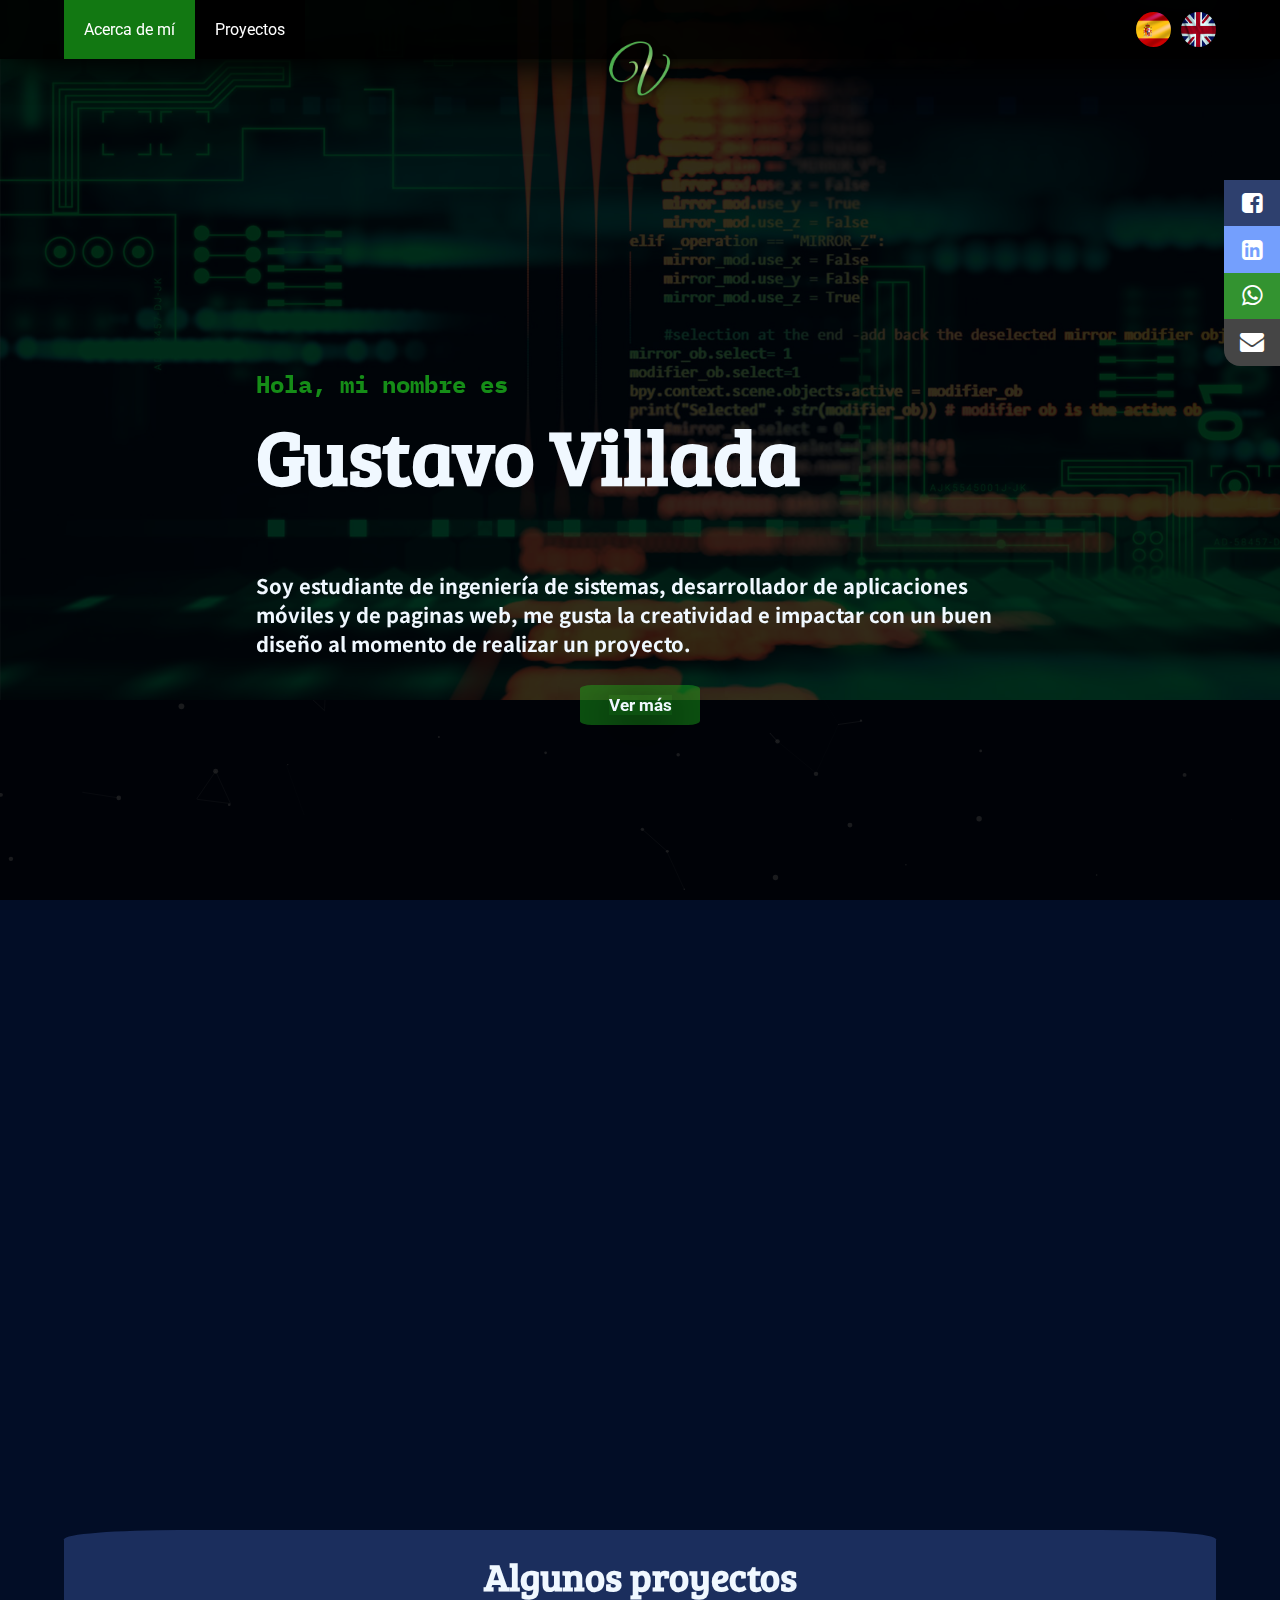
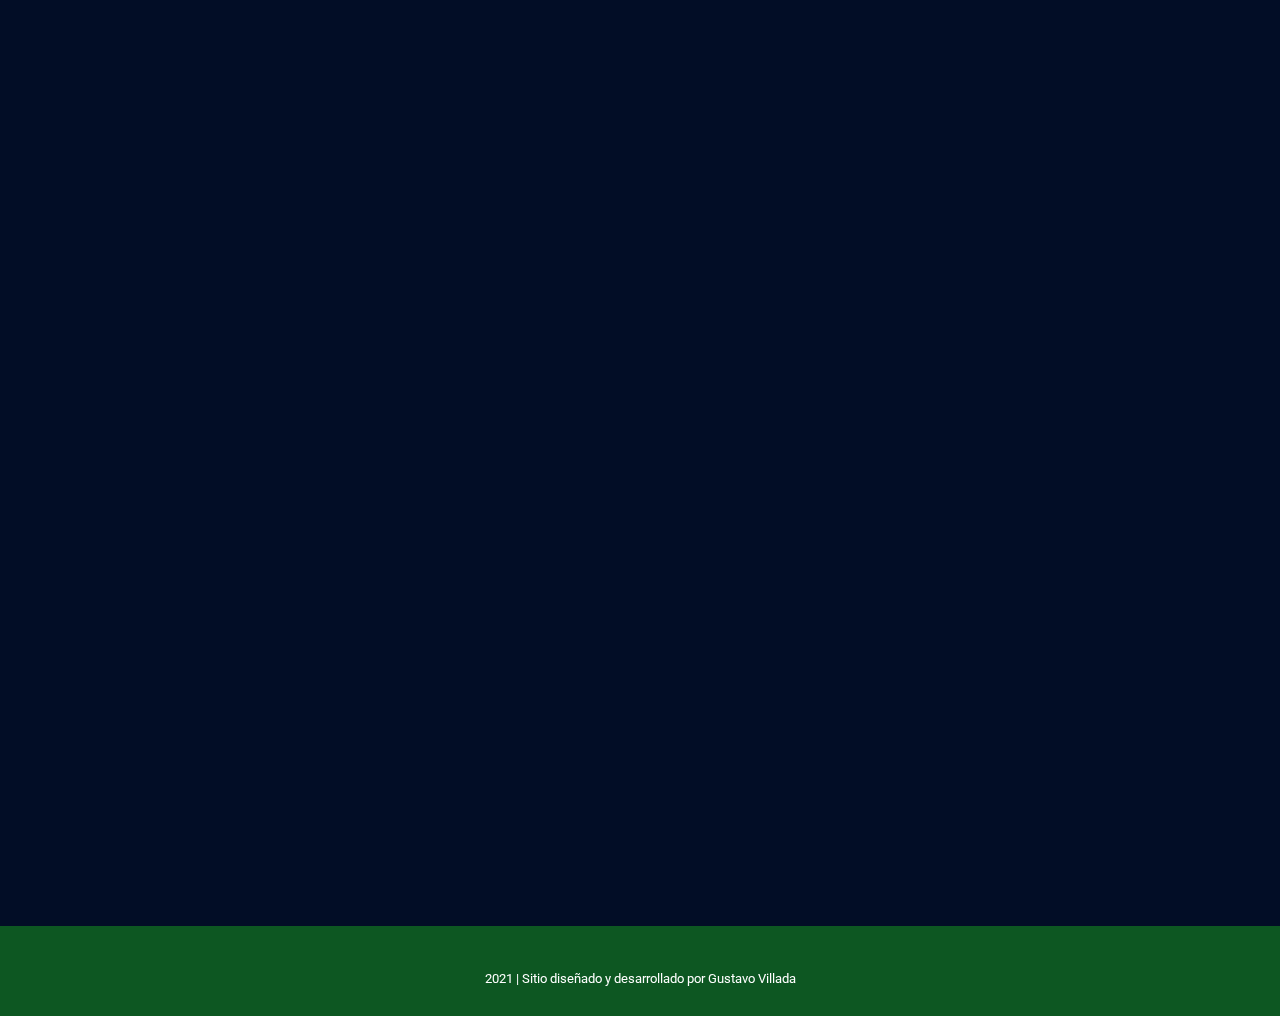
==== index.html @ 75f9b3d0 "Update index.html" ====
<html>

	<head>
		<title>Gustavo Villada</title>

        <meta charset="UTF-8">
        <meta name="viewport" content="width=device-width, user-scalable=no, initial-scale=1, maximum-scale=1, minimum-scale=1">
        
        <link rel="stylesheet" href="css/fontello.css">
        <link rel="stylesheet" href="css/styles.css">
        <link rel="icon" type="image/jpg" href="images/mi-logo.png">
        
	</head>

    
	<body>
   
   
   
   
           <!-- Load Facebook SDK for JavaScript -->
              <div id="fb-root"></div>
              <script>
                window.fbAsyncInit = function() {
                  FB.init({
                    xfbml            : true,
                    version          : 'v9.0'
                  });
                };

                (function(d, s, id) {
                var js, fjs = d.getElementsByTagName(s)[0];
                if (d.getElementById(id)) return;
                js = d.createElement(s); js.id = id;
                js.src = 'https://connect.facebook.net/es_LA/sdk/xfbml.customerchat.js';
                fjs.parentNode.insertBefore(js, fjs);
              }(document, 'script', 'facebook-jssdk'));</script>

              <!-- Your Chat Plugin code -->
              <div class="fb-customerchat"
                attribution=setup_tool
                page_id="104211264972635"
          theme_color="#1E3264"
          logged_in_greeting="Hola, ¿En qué te puedo ayudar?"
          logged_out_greeting="Hola, ¿En qué te puedo ayudar?">
              </div>
              
    
        <div id="particles-js"></div>
        
        
        <div class="logo__nav logo__nav__hover" >                 
        <a href="https://gustavovillada2.github.io/pagin/"><img id="logito" src="images/mi-logo.png" alt="" class="logo__nav" ></a>
        </div>
        
        <nav class="main-nav" id="navbar">
            <div class="container--flex container--menu">
               
                              
               
                <span class="icon-menu" id="btnmenu"></span>
                <ul class="menu" id="menu">
                    <li class="menu__item"><a href="https://gustavovillada2.github.io/pagin/#sec1" class="menu__link menu__link--select">Acerca de mí</a></li>
                    <li class="menu__item"><a href="https://gustavovillada2.github.io/pagin/#sec1" class="menu__link">Proyectos</a></li>
                </ul>
                

                <div class="social-icon">
                   
                    <a href="https://gustavovillada2.github.io/pagin/" class="social-icon__link"><img src="images/image-spain.jpg" alt="" class="icon-spain"></a>
                    <a href="https://gustavovillada2.github.io/pagin/en.html" class="social-icon__link"><img src="images/image-United_Kingdom.jpg" alt="" class="icon-english"></a>
                </div>    
            </div>
        </nav>   
       
        <div class="main-header container" align="center">

                            
        </div>     
        
        <div class="social--networks">
            
                <a href="https://www.facebook.com/gustavoadolfo.villadamolina" class="icon icon-facebook" target="_blank"></a>
                <a href="https://www.linkedin.com/in/gustavo-adolfo-villada-molina-86a4141a1/" class="icon icon-linkedin" target="_blank"></a>
            
                <a href="https://api.whatsapp.com/send?phone=573108724713&text=Hola%20Gustavo,%20te%20contact%C3%A9%20mediante%20tu%20p%C3%A1gina." class="icon icon-whatsapp" target="_blank"></a>
                <a href="" class="icon icon-mail" target="_blank"></a>
        </div>
        
        


        
        <section class="banner">
       


            <img src="images/banner-image.jpg" alt="" class="banner__img"> 


                        
            <div class="banner__content">
                <h3>Hola, mi nombre es</h3>
                <h2><strong>Gustavo Villada</strong></h2>
                <h4>Soy estudiante de ingeniería de sistemas, desarrollador de aplicaciones móviles y de paginas web, me gusta la creatividad e impactar con un buen diseño al momento de realizar un proyecto.</h4>
                
                
                <div class="boton"> <a href="#sec1">Ver más</a></div>

                </div>
                
            
        </section>
        
           
        <main class="main">
        
         

           <section class="sobre__mi" id="sec1">
                <div class="container container--flex transformar fade_up">
                    <div class="column--40 container__mi-foto">
                       <img src="images/foto-perfil.jpeg" alt="">
                    </div>
                    <div class="column--60">
                       <p>¡Hola a todos! Soy Gustavo, tengo 20 años y actualmente estoy en séptimo semestre de ingeniería de sistemas en la Universidad <a href="https://www.icesi.edu.co/">ICESI</a> en la ciudad de Cali, Colombia. <br><br>Disfruto hacer cosas que sorprendan a las demás personas, me gusta demostrar toda mi creatividad y cada día estoy esforzándome para ser mejor en lo que hago, desde aplicaciones móviles hasta una linda página web para todo aquel que lo necesite. <br><br>Actualmente he trabajado con diferentes lenguajes y tecnologias, entre las cuales se encuentran:</p>
                       
                       <ul>
                           <li>Java</li>
                           <li>JavaScript</li>
                           <li>HTML5 y CSS</li>
                           <li>Android Studio</li>
                           <li>Firebase</li>
                       </ul>
                    </div>                    
                    
                </div>

               
           </section>
               
         
           <section class="proyectos " id="proyectos">
              <h1 class="">Algunos proyectos</h1>
               
                  
                   <div class=" container--flex villaapp">
                       <div class="imagen__proyecto column--75 transformar fade_up">
                           <a href=""><img src="images/proyectos/villaapp.png" alt=""></a>
                       </div>
                       
                       <div class="column--25 seccion--informacion transformar fade_up">
                            <h4>Aplicación Móvil</h4>
                            <a href="https://play.google.com/store/apps/details?id=com.aplication.villaapp&hl=es_419&gl=US" target="_blank"><h2>VillaApp</h2></a>
                            <h3 class="shadow">Una aplicación móvil para la Unión, Valle del Cauca. Está dirigida para los clientes de los negocios registrados, la cual hace parte del proyecto VillaApp, también se le ha incorporado un chat entre el cliente y el vendedor.  </h3>
                            <h4>| Java | Android Studio | Firebase | Adobe XD |</h4>
                       
                       </div>
                       
                       

                   </div>
                   
                   
                                     
                   <div class=" container--flex villaapp ">
                       <div class="imagen__proyecto column--75 transformar fade_up">
                           <img src="images/proyectos/villaappvendedor.png" alt="">
                       </div>
                       
                       <div class="column--25 seccion--informacion transformar fade_up">
                            <h4>Aplicación Móvil</h4>
                            <a href="https://play.google.com/store/apps/details?id=com.aplication.villaappvendedor&hl=es_419&gl=US" target="_blank"><h2>VillaApp Vendedor</h2></a>
                            <h3 class="shadow">Una aplicación móvil usada por los negocios de La Unión, Valle del Cauca. Es la encargada de que los negocios suban su información comercial, sus productos con las respectivas fotografías, precios y descripciones.</h3>
                            <h4>| Java | Android Studio | Firebase | Adobe XD |</h4>
                            
                       </div>

                   </div>
                   
                   
                   
                    <div class=" container--flex villaapp">
                       <div class="imagen__proyecto column--75  transformar fade_up">
                           <img src="images/proyectos/transandina.png" alt="">
                       </div>
                       
                       <div class="column--25 seccion--informacion  transformar fade_up">
                            <h4>Página Web</h4>
                            <a href="https://gustavovillada1.github.io/transandina/" target="_blank"><h2>Coop. TransAndina</h2></a>
                            <h3 class="shadow">Prototipo de página web con intención de destinatariro la Cooperativa de Transportadores la Andina la cual tiene sede en La Unión Valle.. </h3>
                            <h4>| HTML5 | CSS | JavaScript |</h4>
                            
                       </div>

                   </div>

                   
                    <div class=" container--flex villaapp">
                       <div class="imagen__proyecto column--75  transformar fade_up">
                           <img src="images/proyectos/barbillaroja.png" alt="">
                       </div>
                       
                       <div class="column--25 seccion--informacion  transformar fade_up">
                            <h4>Página Web</h4>
                            <a href="https://gustavovillada1.github.io/transandina/" target="_blank"><h2>Barbilla Roja</h2></a>
                            <h3 class="shadow">Página web para la venta de productos para el cuidado de la barba. Barbillaroja tiene sede en Cartago, Valle del Cauca y hace envíos a todo Colombia. </h3>
                            <h4>| HTML5 | CSS | JavaScript |</h4>
                            
                       </div>

                   </div>                                                         
                   

           </section>
            
    
           
        </main>
           
           
            <footer class="main-footer">
                <div class="container container--flex">
      
                    <p class="copy">2021 | Sitio diseñado y desarrollado por Gustavo Villada</p>
                    
                    
                </div>
            </footer>
        
            <script src="js/menu.js"></script>
            <script src="js/animar.js"></script>

            <!-- JS particles-->
            <script src="js/particles.min.js"></script>
            
            <script src="js/particlesApp.js"></script>
             

            <!-- JS menu desaparecer-->
            <script src="js/menudesaparecer.js"></script>
	</body>

</html>
---- css/fontello.css ----
@font-face {
  font-family: 'fontello';
  src: url('../font/fontello.eot?62496860');
  src: url('../font/fontello.eot?62496860#iefix') format('embedded-opentype'),
       url('../font/fontello.woff2?62496860') format('woff2'),
       url('../font/fontello.woff?62496860') format('woff'),
       url('../font/fontello.ttf?62496860') format('truetype'),
       url('../font/fontello.svg?62496860#fontello') format('svg');
  font-weight: normal;
  font-style: normal;
}
/* Chrome hack: SVG is rendered more smooth in Windozze. 100% magic, uncomment if you need it. */
/* Note, that will break hinting! In other OS-es font will be not as sharp as it could be */
/*
@media screen and (-webkit-min-device-pixel-ratio:0) {
  @font-face {
    font-family: 'fontello';
    src: url('../font/fontello.svg?62496860#fontello') format('svg');
  }
}
*/
 
 [class^="icon-"]:before, [class*=" icon-"]:before {
  font-family: "fontello";
  font-style: normal;
  font-weight: normal;
  speak: never;
 
  display: inline-block;
  text-decoration: inherit;
  width: 1em;
  margin-right: .2em;
  text-align: center;
  /* opacity: .8; */
 
  /* For safety - reset parent styles, that can break glyph codes*/
  font-variant: normal;
  text-transform: none;
 
  /* fix buttons height, for twitter bootstrap */
  line-height: 1em;
 
  /* Animation center compensation - margins should be symmetric */
  /* remove if not needed */
  margin-left: .2em;
 
  /* you can be more comfortable with increased icons size */
  /* font-size: 120%; */
 
  /* Font smoothing. That was taken from TWBS */
  -webkit-font-smoothing: antialiased;
  -moz-osx-font-smoothing: grayscale;
 
  /* Uncomment for 3D effect */
  /* text-shadow: 1px 1px 1px rgba(127, 127, 127, 0.3); */
}
 
.icon-leaf:before { content: '\e800'; } /* '' */
.icon-phone:before { content: '\e801'; } /* '' */
.icon-location:before { content: '\e802'; } /* '' */
.icon-menu:before { content: '\f0c9'; } /* '' */
.icon-mail:before { content: '\f0e0'; } /* '' */
.icon-youtube:before { content: '\f167'; } /* '' */
.icon-instagram:before { content: '\f16d'; } /* '' */
.icon-whatsapp:before { content: '\f232'; } /* '' */
.icon-twitter:before { content: '\f304'; } /* '' */
.icon-facebook:before { content: '\f308'; } /* '' */
.icon-linkedin:before { content: '\f30c'; } /* '' */
---- css/styles.css ----
@import url('https://fonts.googleapis.com/css2?family=Roboto:wght@100&display=swap');
@import url('https://fonts.googleapis.com/css2?family=Fira+Sans+Condensed:wght@200&family=Lato&family=Roboto&display=swap');

@import url('https://fonts.googleapis.com/css2?family=Bree+Serif&display=swap');

@import url('https://fonts.googleapis.com/css2?family=IBM+Plex+Mono:wght@100&display=swap');

@import url('https://fonts.googleapis.com/css2?family=Noto+Sans+JP:wght@100&display=swap');

@import url(menu.css);
@import url(footer.css);
@import url(slider.css);
@import url(redes.css);
@import url(efecto_faded.css);

* {
    box-sizing: border-box;
}

html {
    scroll-behavior: smooth;
}

body {
    /*font-family: 'Montserrat', sans-serif;*/
    font-family: 'Roboto', sans-serif;
    margin: 0;
    background: #020D26;
}

img{
    width: 100%;
    max-width: 100%;
    display: block;
}


.container {
    width: 100%;
    margin: auto;
}

#particles-js{
    height: 100vh;
    width: 100%;
    position: fixed;
    z-index: -100;
}
.animado {
    opacity: 0;
    transition: all 0.5s;
}

.mostrarArriba{
    animation: mostrarArriba 1s;
}

@keyframes mostrarArriba{
    0% {
        transform: translateY(60px);
    }
    100% {
        transform: translateY(0);
    }
    
}

.container--flex {
    display: flex;
    flex-wrap: wrap;
    justify-content: space-between;
    align-items: center;
}

.container--menu{
    margin: auto;
    width: 90%;
}

.column {
    width: 100%;
    align-content: center;
    text-align: center;
}

.shadow{
    box-shadow: 1px 10px 50px rgba(0,0,0,.8);

}

.boton a{
    font-size: 0.5em;
    color: aliceblue;
    text-decoration: none;
    box-shadow: 1px 10px 50px rgba(0,0,0,.8);

}

.boton{
    transition: all 800ms;
    display: block;
    text-align: center;
    width: 120px;
    background: rgba(30,200,30,0.4);
    padding: 10px;
    margin: 10px auto;
        cursor: pointer;
    text-decoration: none;
    border-radius: 10%;
}


.boton:hover{
    background: rgba(30,200,30,0.8);
    transform: scale(1.1);
    transition: all 800ms;

}
/*-----------------------------*/

.main{
    margin-top: 0px;
}


/*---- Elementos del banner --------*/

.banner {
    width: 100%;
    height: 100%;;
    position: relative;
    overflow: hidden;
    z-index: 200;
}

.banner__img{
    width: 100%;
    height: 100%;
}

/*Este before es para oscurecer la imagen*/
.banner:before {
    content: '';
    position: absolute;
    width: 100%;
    height: 100%;
    background: rgba(0,0,0,0.8);
    z-index: 1000;
    top: 0;   
}


.banner img{
    transition: all 1500ms ease-out;    

}


.banner:hover img{
    transform: scale(1.1);
    transition: all 1500ms ease-out;
    
}


.banner__content {
    width: 90%;
    color:white;
    align-content: flex-start;
    text-align: left;
    position: absolute;
    z-index: 3300;
    top: 60%;
    left: 50%;
    transform: translateX(-50%) translateY(-50%);
    font-size: 1.5em;
    font-weight: bold;

}


.banner__img {
    width: 100%;
    height: 650px;
    object-fit: cover;
}


    
.banner__content h2 {
    font-size: 2.1em;
    transition: all 500ms ease-out;
    margin-top: -20px;
    /*font-family: 'Montserrat', sans-serif;*/
    font-family: 'Bree Serif', serif;

}

.banner__content h3 {
    width: auto;
    font-family: 'IBM Plex Mono', monospace;
    color: rgba(30,200,30,0.7);
    font-size: 0.7em;
    transition: all 1500ms ease-out;

}

.banner__content h4{
    width: auto;
    font-size: 0.6em;
    transition: all 1500ms ease-out;
    font-family: 'Noto Sans JP', sans-serif;
}

.banner__content h2:hover,h3:hover,h4:hover{
    transform: scale(1.06);
    transition: all 1600ms;
}


/*-----banner diseño web--------*/
/*Este before es para oscurecer la imagen*/
.banner--diseno--web:before {
    content: '';
    position: absolute;
    width: 100%;
    height: 100%;
    background: rgba(0,0,0,0.8);
    z-index: 1000;
    top: 0;   
}

.banner--diseno--web {
    height: 85%;
    margin-bottom: -35px;
    z-index: -20;
}

.banner--diseno--web {
    font-size: 0.9em;
    font-family: 'Noto Sans JP', sans-serif;
}


/*---------SERVICIOS---------*/

.text__offert{

    text-align: center;
    background: #1A601B;
    transition: all 500ms;
    padding: 20px;
    color: antiquewhite;
    margin-top: 20px;
    margin-bottom: 20px;
    font-size: 2em;
    font-family: 'Bree Serif', serif;

}

.text__offert__dos {
    background: 0;
    font-size: 1.6em;
    margin-top: -20px;
    margin-bottom: 20px;
}


.servicios h1:hover{
    padding: 0.7em; 
    transition: all 500ms;
}

.webdesign__offert{
    margin: 10px;
    background: white;
    border-radius: 10%;
    box-shadow: 10px 10px 30px #000;
    text-align: center;
    transition: all 800ms;
}

.webdesign__offert:hover{
    cursor: pointer;
    transform: scale(1.05);
    transition: all 800ms;
}

.webdesign__text{
    padding: 20px;
    padding-bottom: 0;
    padding-top: 0;
    color: rgba(0,0,0,0.5);
}


.webdesign__offert__img{
 padding: 20px;   
}

/*------sobre mi-----------*/


.sobre__mi{
    padding: 5%;
    width: 100%;
    height: auto;
    text-align: center;
    align-content: center;
    position: relative;
    font-family: 'Noto Sans JP', sans-serif;
}


.banner--verde{
    background: rgba(30,50,100,0.9);
    transition: all 500ms;
    padding: 14px;
    margin-top: 20px;
    margin-bottom: 20px;
    border-radius: 10%;
}

.sobre__mi h1{
    text-align: center;
    background: rgba(30,50,100,0.9);
    transition: all 500ms;
    padding: 14px;
    color: antiquewhite;
    margin-top: 20px;
    margin-bottom: 20px;
    font-size: 2em;
    font-family: 'Bree Serif', serif;
    border-radius: 15%;

}

.sobre__mi h1:hover{
    padding: 0.7em; 
    transition: all 500ms;
}

.sobre__mi p{
    color: aliceblue;
}

.sobre__mi li{
    color: aliceblue;
}

.sobre__mi .column--70{
    padding: 5%;
    margin-left: 20px;
    
}

.container__mi-foto{
    width: 100%;
    height: 100%;
    object-fit: cover;
    overflow: hidden;
    box-shadow: 1px 10px 50px rgba(30,200,30,0.4);
    border-radius: 50%;
    transition: all 500ms;
}


.sobre__mi img{
    width: 100%;
    transition: all 600ms;    
}

.sobre__mi img:hover{
    transform: scale(1.3);
    transition: all 900ms;
}

.container__mi-foto:hover{
    transform: scale(1.2);
    transition: all 900ms;
}



/*--------------PROYECTOS-------------*/

.proyectos{
    padding: 5%;
    margin-bottom: 80px;
    margin-top: -20px;
    font-family: 'Noto Sans JP', sans-serif;
    z-index: 4000;
}

.proyectos h1{
    border-radius: 10%;
    text-align: center;
    background: rgba(30,50,100,0.9);
    transition: all 500ms;
    padding: 20px;
    color: antiquewhite;
    margin-bottom: 20px;
    font-size: 2em;
    font-family: 'Bree Serif', serif;

}
.proyectos h1:hover{
    transition: all 500ms;
}



.proyectos h1,h2,h3,h4,a{
    color: aliceblue;
    transition: all 500ms;
    
}

.proyectos img{
    width: 100%;
    height: auto;
    transition: all 900ms;
}

.proyectos img:hover{
    transform: scale(1.05);
    transition: all 900ms;
}

.proyectos h2{
    font-family: 'Bree Serif', serif;

}

.proyectos h3{
    border-radius: 8%;
    background: rgba(30,50,100,0.9);
    z-index: 3000;
    padding: 15px;
    font-size: 0.9em;
    transition: all 700ms;
    text-align: justify;
}

.proyectos h4{
    font-family: 'IBM Plex Mono', monospace;
    font-size: 0.8em;
}

.proyectos .seccion--informacion{
    padding-right: 30px;
    z-index: 3000;
}




.villaapp{
    width: 100%;
    text-align: right;
    align-content: center;
    margin-bottom: 80px;
    margin-top: 80px;
}
/*------------------RESPONSIVES-------------------*/
@media screen and (min-width:280px) {

    .container {
        width: 80%;
    }
    


}


@media screen and (min-width:480px) {

    .container {
        width: 80%;
    }
    

    
    
    /*-------banner--------*/
    .banner__content{
        width: 70%;
    }

}

@media screen and (min-width:768px) {
    

    .container {
        width: 80%;
    }
    
    .column--33{
        width: 32%;
    }

    /*-------banner------*/
    .banner__content{
        width: 60%;
        font-size: 2.1em;

    }
    
    .banner__content h2{
        font-size: 1.5em;

    }
    
    /*---------web design-------*/
    
    .webdesign__offert{
        
    }
    
    .column--50{
        width: 40%;
    }
    
    /*--------rutas------*/
    .column__txt {
        line-height: 30px;
    }
    
    .column--75 {
        width: 69.5%;
        text-align: justify;
        left: 0;
    }
    
    .column--25 {
        width:  29.5%;
    }
    
    .column--60 {
        width: 59.5%;
        text-align: justify;
    }
    
    .column--40 {
        width:  39.5%;
    }
    
    /*---------Sobre mí---------*/
    
    .container__mi-foto{
        margin-left: -100px;    
    }
    
    /*--------proyectos---------*/

    .proyectos h3{
            margin-left: -100px;

    }
    
    
}



@media screen and (min-width:1024px) {
    
    .container {
        width: 80%;
    }
    
 
    .main-nav {
        padding: 0;

    }
 

    
    
    /*-------banner-------*/
    .banner__img {
        height: 700px;
    }
    
    
    .banner__content {
        font-size: 2.1em;
    }
    
    .banner__content h2{
        font-size: 2.3em;

    }
    

    
    
    /*--------menu-------*/
    .icon-menu {
        display: none;      
    }
    
    .menu {
        position: static;
        display: flex;
        height: auto;
        height: auto;
        width: auto;
    }
    
    .menu__link {
        padding: 20px;
    }
    
    /*------rutas--------*/
    .column__txt {
        line-height: 30px;
    }
    
    .column--75 {
        width: 69.5%;
        text-align: justify;
    }
    
    .column--25 {
        width:  29.5%;
    }
    
    .column--60 {
        width: 59.5%;
        text-align: justify;
    }
    
    .column--40 {
        width:  39.5%;
    }
    
    
    /*---------Sobre mí---------*/
    
    .container__mi-foto{
        margin-left: -100px;    
    }
    
    /*-------proyectos------*/
    
    .proyectos{
        font-size: 1.2em;
    }
    
    
    /*------footer--------*/
    .main-footer {
        padding-top: 30px;    
        padding-bottom: 30px;
    }
    
}
    
@media screen and (min-width:1600px) {        
    .container{
        width: 70%;
    }

    .main-nav {
    background: rgba(38,14,4,0.6);
    }
    
    .main-header {
    position: relative;
    width: 200px;
    top: 15px;
    z-index: 3000;

}
    

    
}
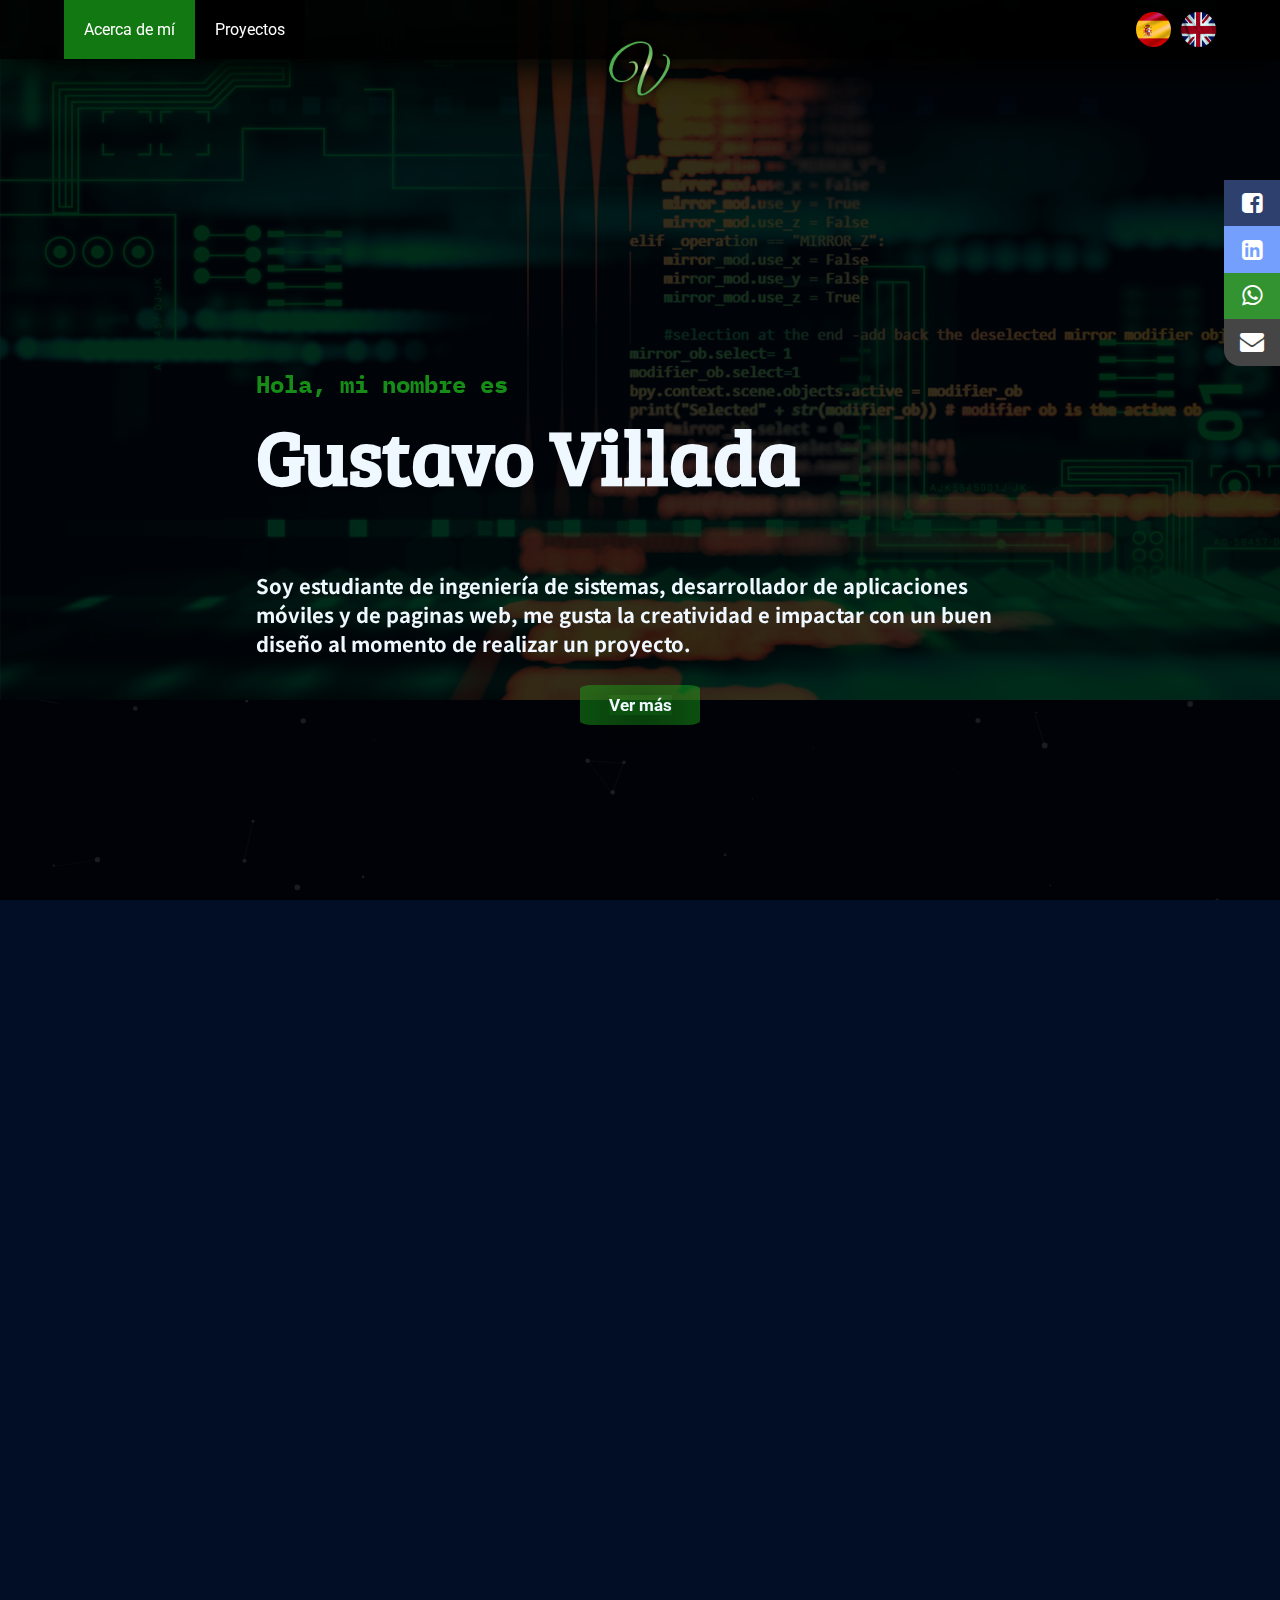
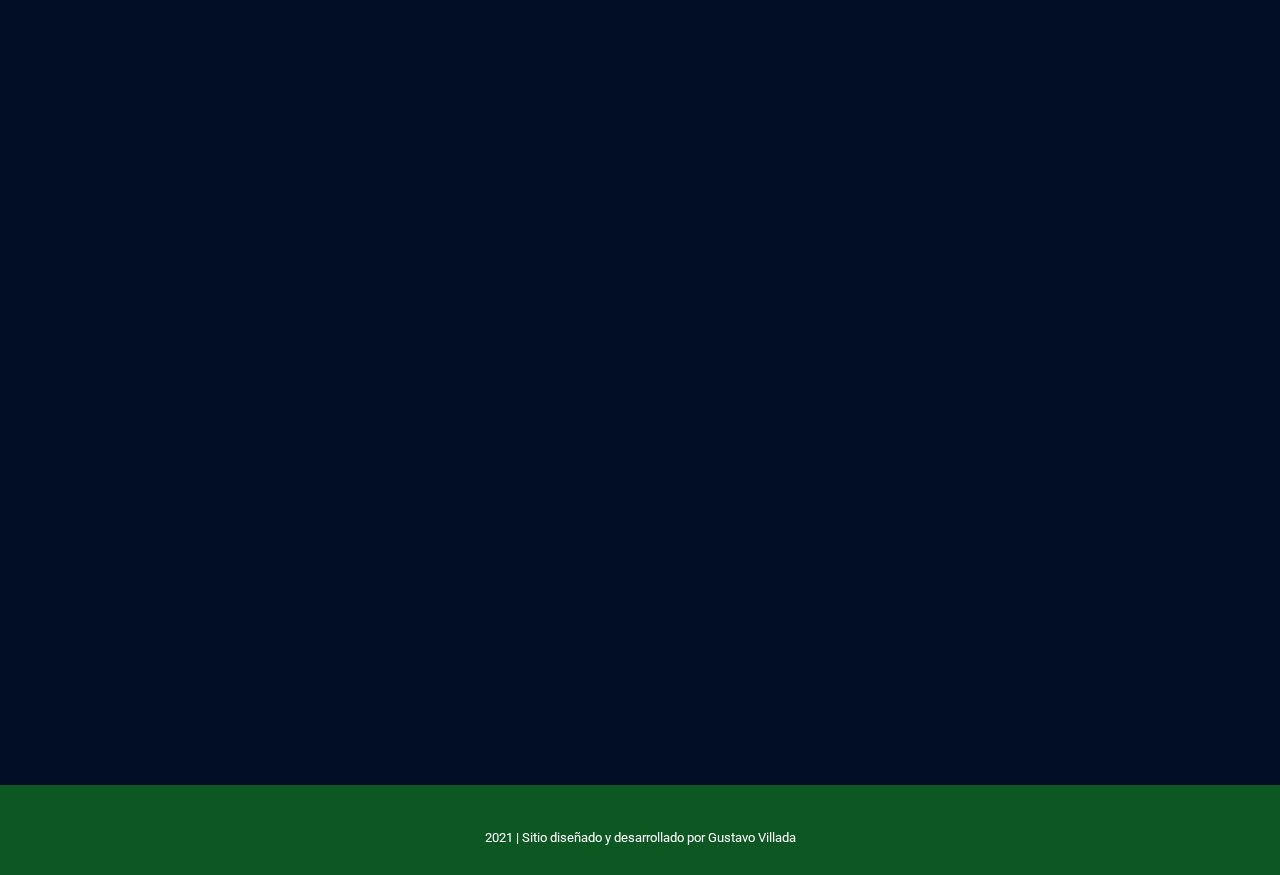
==== commit 6c70a886: "Update index.html" ====
--- a/index.html
+++ b/index.html
@@ -119,11 +119,9 @@
 
            <section class="sobre__mi" id="sec1">
                 <div class="container container--flex transformar fade_up">
-                    <div class="column--40 container__mi-foto">
-                       <img src="images/foto-perfil.jpeg" alt="">
-                    </div>
+    
                     <div class="column--60">
-                       <p>¡Hola a todos! Soy Gustavo, tengo 20 años y actualmente estoy en séptimo semestre de ingeniería de sistemas en la Universidad <a href="https://www.icesi.edu.co/">ICESI</a> en la ciudad de Cali, Colombia. <br><br>Disfruto hacer cosas que sorprendan a las demás personas, me gusta demostrar toda mi creatividad y cada día estoy esforzándome para ser mejor en lo que hago, desde aplicaciones móviles hasta una linda página web para todo aquel que lo necesite. <br><br>Actualmente he trabajado con diferentes lenguajes y tecnologias, entre las cuales se encuentran:</p>
+                       <p>Soy estudiante de ingeniería de sistemas en la Universidad <a href="https://www.icesi.edu.co/">ICESI</a> en la ciudad de Cali, Colombia. <br><br>Disfruto hacer cosas que sorprendan a las demás personas, me gusta demostrar toda mi creatividad y cada día estoy esforzándome para ser mejor en lo que hago, desde aplicaciones móviles hasta una linda página web para todo aquel que lo necesite. <br><br>Actualmente he trabajado con diferentes lenguajes y tecnologias, entre las cuales se encuentran:</p>
                        
                        <ul>
                            <li>Java</li>
@@ -140,9 +138,7 @@
            </section>
                
          
-           <section class="proyectos " id="proyectos">
-              <h1 class="">Algunos proyectos</h1>
-               
+           <section class="proyectos " id="proyectos">               
                   
                    <div class=" container--flex villaapp">
                        <div class="imagen__proyecto column--75 transformar fade_up">
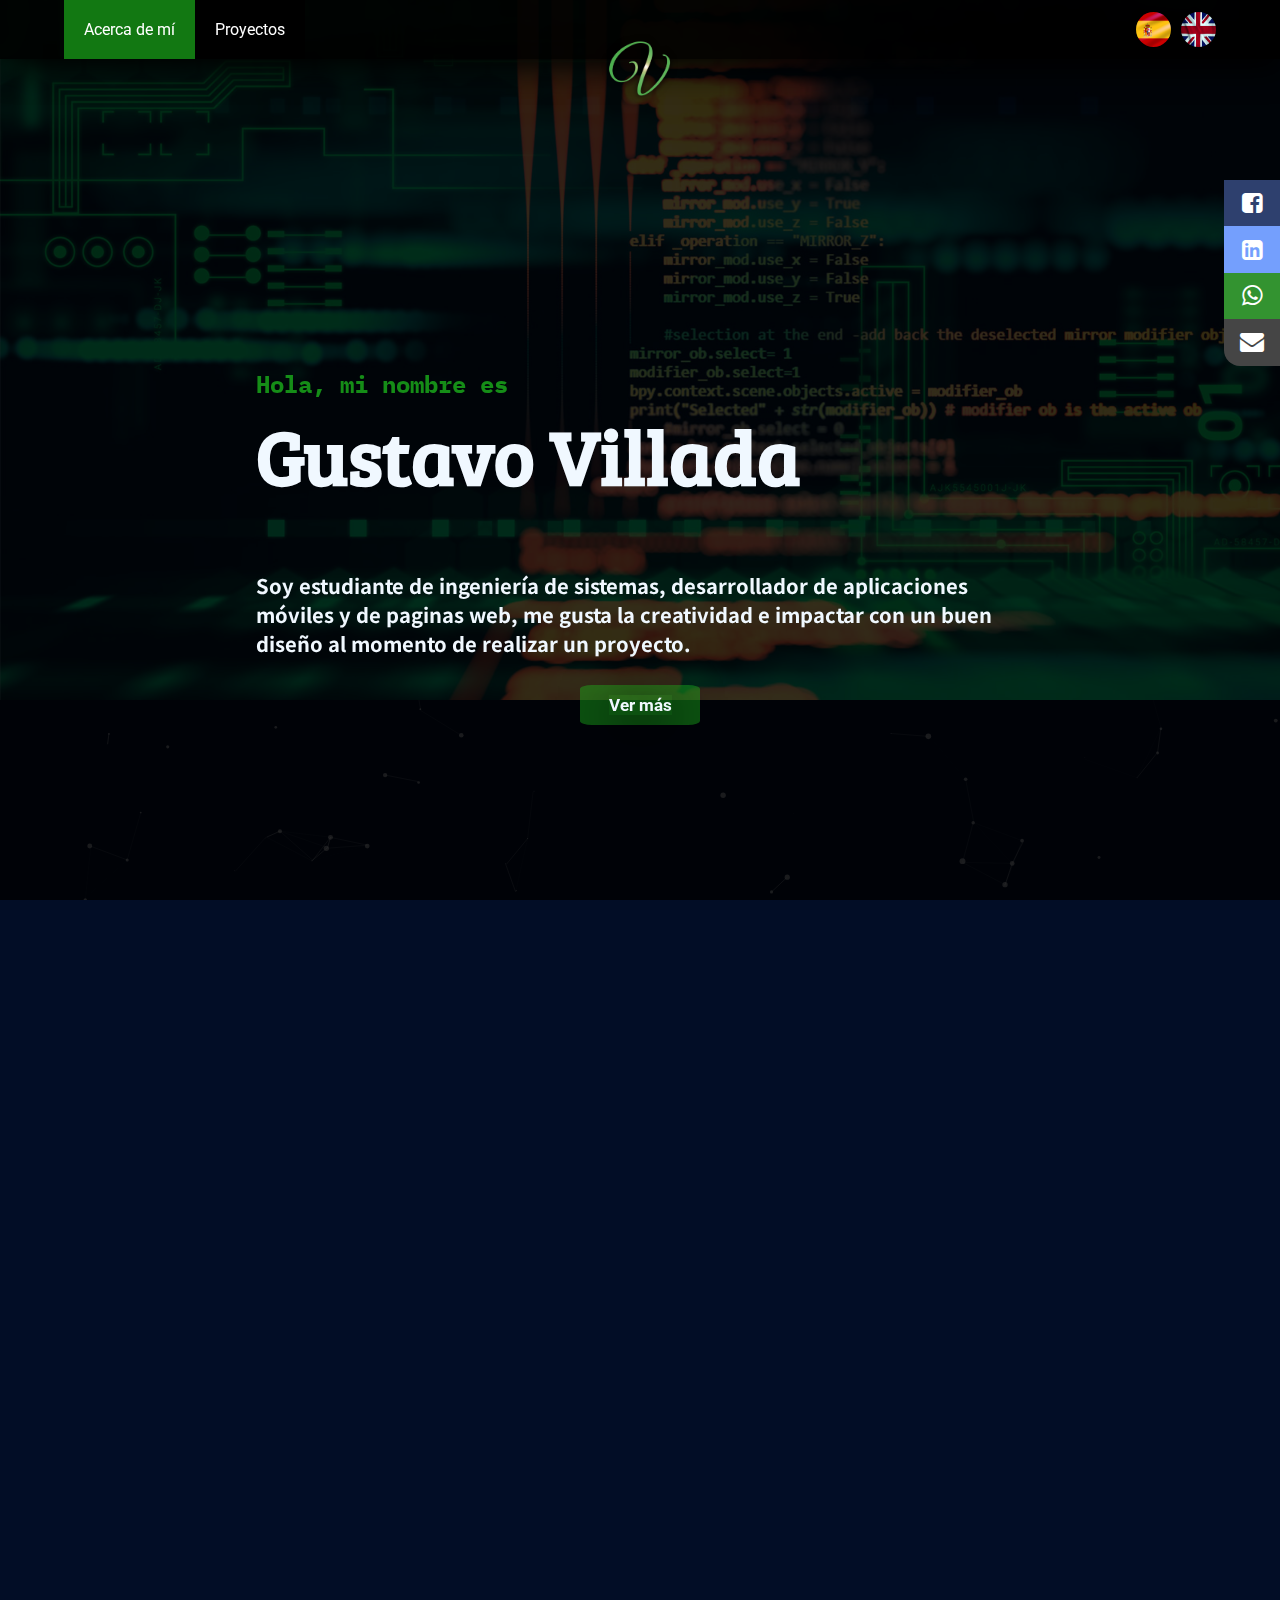
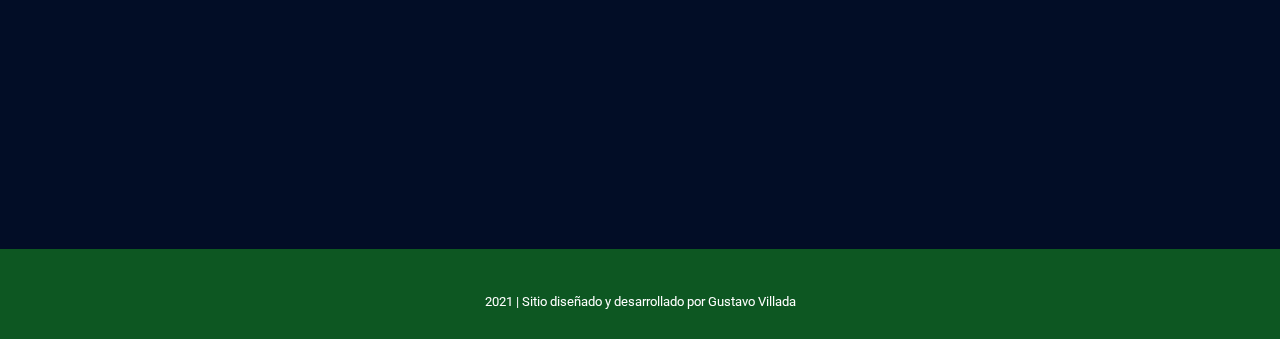
==== commit 7875f093: "Update index.html" ====
--- a/index.html
+++ b/index.html
@@ -115,27 +115,6 @@
            
         <main class="main">
         
-         
-
-           <section class="sobre__mi" id="sec1">
-                <div class="container container--flex transformar fade_up">
-    
-                    <div class="column--60">
-                       <p>Soy estudiante de ingeniería de sistemas en la Universidad <a href="https://www.icesi.edu.co/">ICESI</a> en la ciudad de Cali, Colombia. <br><br>Disfruto hacer cosas que sorprendan a las demás personas, me gusta demostrar toda mi creatividad y cada día estoy esforzándome para ser mejor en lo que hago, desde aplicaciones móviles hasta una linda página web para todo aquel que lo necesite. <br><br>Actualmente he trabajado con diferentes lenguajes y tecnologias, entre las cuales se encuentran:</p>
-                       
-                       <ul>
-                           <li>Java</li>
-                           <li>JavaScript</li>
-                           <li>HTML5 y CSS</li>
-                           <li>Android Studio</li>
-                           <li>Firebase</li>
-                       </ul>
-                    </div>                    
-                    
-                </div>
-
-               
-           </section>
                
          
            <section class="proyectos " id="proyectos">               
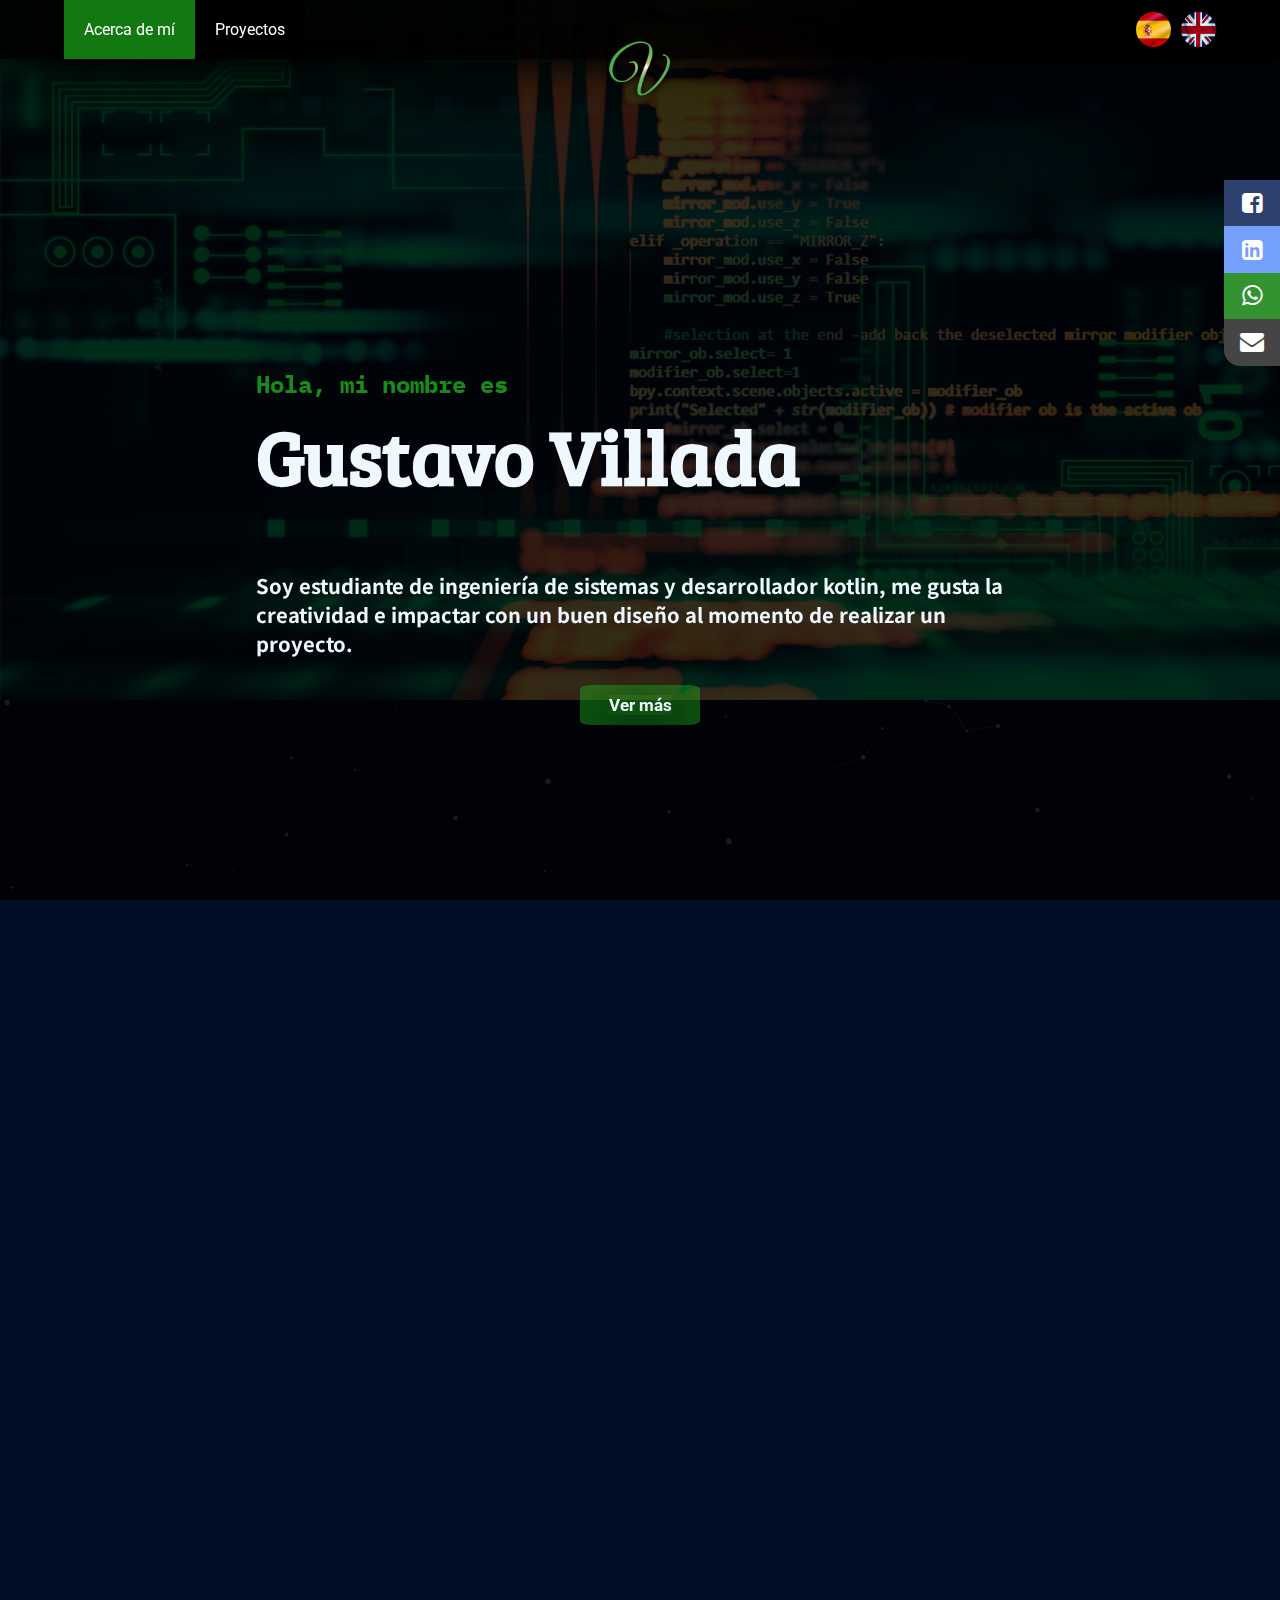
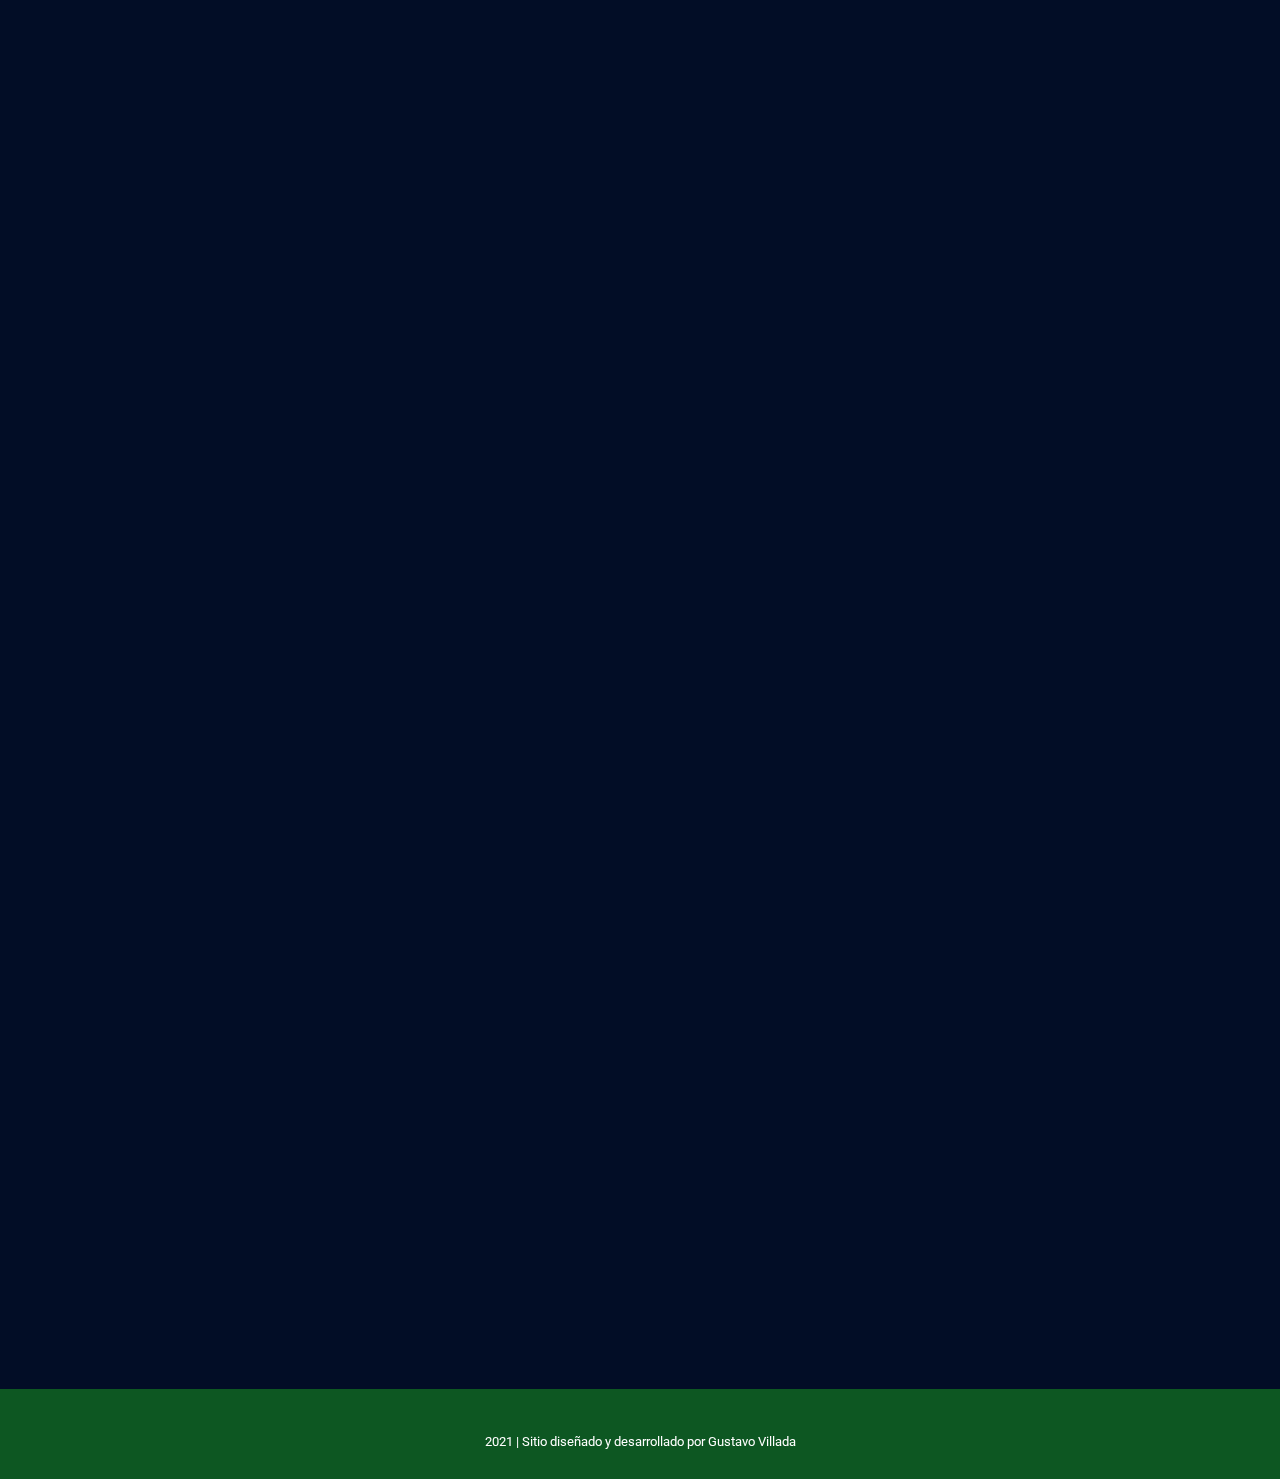
==== commit 0a09a628: "Update index.html" ====
--- a/index.html
+++ b/index.html
@@ -102,7 +102,7 @@
             <div class="banner__content">
                 <h3>Hola, mi nombre es</h3>
                 <h2><strong>Gustavo Villada</strong></h2>
-                <h4>Soy estudiante de ingeniería de sistemas, desarrollador de aplicaciones móviles y de paginas web, me gusta la creatividad e impactar con un buen diseño al momento de realizar un proyecto.</h4>
+                <h4>Soy estudiante de ingeniería de sistemas y desarrollador kotlin, me gusta la creatividad e impactar con un buen diseño al momento de realizar un proyecto.</h4>
                 
                 
                 <div class="boton"> <a href="#sec1">Ver más</a></div>
@@ -125,15 +125,12 @@
                        </div>
                        
                        <div class="column--25 seccion--informacion transformar fade_up">
-                            <h4>Aplicación Móvil</h4>
+                            <h4>Aplicación Móvil Android</h4>
                             <a href="https://play.google.com/store/apps/details?id=com.aplication.villaapp&hl=es_419&gl=US" target="_blank"><h2>VillaApp</h2></a>
-                            <h3 class="shadow">Una aplicación móvil para la Unión, Valle del Cauca. Está dirigida para los clientes de los negocios registrados, la cual hace parte del proyecto VillaApp, también se le ha incorporado un chat entre el cliente y el vendedor.  </h3>
-                            <h4>| Java | Android Studio | Firebase | Adobe XD |</h4>
-                       
-                       </div>
-                       
-                       
-
+                            <h3 class="shadow">Es una aplicación móvil para Villa del Carbón, Estado de México, México. Está dirigida para los clientes de los negocios registrados, la cual hace parte del proyecto VillaApp.  </h3>
+                            <h4>| Java | Android Studio | Firebase | Adobe XD |</h4>
+                       
+                       </div>
                    </div>
                    
                    
@@ -144,15 +141,52 @@
                        </div>
                        
                        <div class="column--25 seccion--informacion transformar fade_up">
-                            <h4>Aplicación Móvil</h4>
+                            <h4>Aplicación Móvil Android</h4>
                             <a href="https://play.google.com/store/apps/details?id=com.aplication.villaappvendedor&hl=es_419&gl=US" target="_blank"><h2>VillaApp Vendedor</h2></a>
-                            <h3 class="shadow">Una aplicación móvil usada por los negocios de La Unión, Valle del Cauca. Es la encargada de que los negocios suban su información comercial, sus productos con las respectivas fotografías, precios y descripciones.</h3>
-                            <h4>| Java | Android Studio | Firebase | Adobe XD |</h4>
-                            
-                       </div>
-
-                   </div>
-                   
+                            <h3 class="shadow">Una aplicación móvil usada por los negocios de Villa del Carbón, Estado de México, México. Es la encargada de que los negocios suban su información comercial, sus productos con las respectivas fotografías, precios y descripciones.</h3>
+                            <h4>| Java | Android Studio | Firebase | Adobe XD |</h4>
+                            
+                       </div>
+
+                   </div>
+                   
+		   
+		   
+		                      <div class=" container--flex villaapp">
+                       <div class="imagen__proyecto column--75 transformar fade_up">
+                           <a href=""><img src="images/proyectos/villaapp.png" alt=""></a>
+                       </div>
+                       
+                       <div class="column--25 seccion--informacion transformar fade_up">
+                            <h4>Aplicación Móvil Android</h4>
+                            <a href="https://play.google.com/store/apps/details?id=com.aplication.villaapp&hl=es_419&gl=US" target="_blank"><h2>VillaApp</h2></a>
+                            <h3 class="shadow">Es una aplicación móvil para Villa del Carbón, Estado de México, México. Está dirigida para los clientes de los negocios registrados, la cual hace parte del proyecto VillaApp.  </h3>
+                            <h4>| Java | Android Studio | Firebase | Adobe XD |</h4>
+                       
+                       </div>
+                       
+                       
+
+                   </div>
+                   
+                   
+                                     
+                   <div class=" container--flex villaapp ">
+                       <div class="imagen__proyecto column--75 transformar fade_up">
+                           <img src="images/proyectos/villaappvendedor.png" alt="">
+                       </div>
+                       
+                       <div class="column--25 seccion--informacion transformar fade_up">
+                            <h4>Aplicación Móvil Android</h4>
+                            <a href="https://play.google.com/store/apps/details?id=com.aplication.villaappvendedor&hl=es_419&gl=US" target="_blank"><h2>VillaApp Vendedor</h2></a>
+                            <h3 class="shadow">Una aplicación móvil usada por los negocios de Villa del Carbón, Estado de México, México. Es la encargada de que los negocios suban su información comercial, sus productos con las respectivas fotografías, precios y descripciones.</h3>
+                            <h4>| Java | Android Studio | Firebase | Adobe XD |</h4>
+                            
+                       </div>
+
+                   </div>
+		   
+		   
                    
                    
                     <div class=" container--flex villaapp">
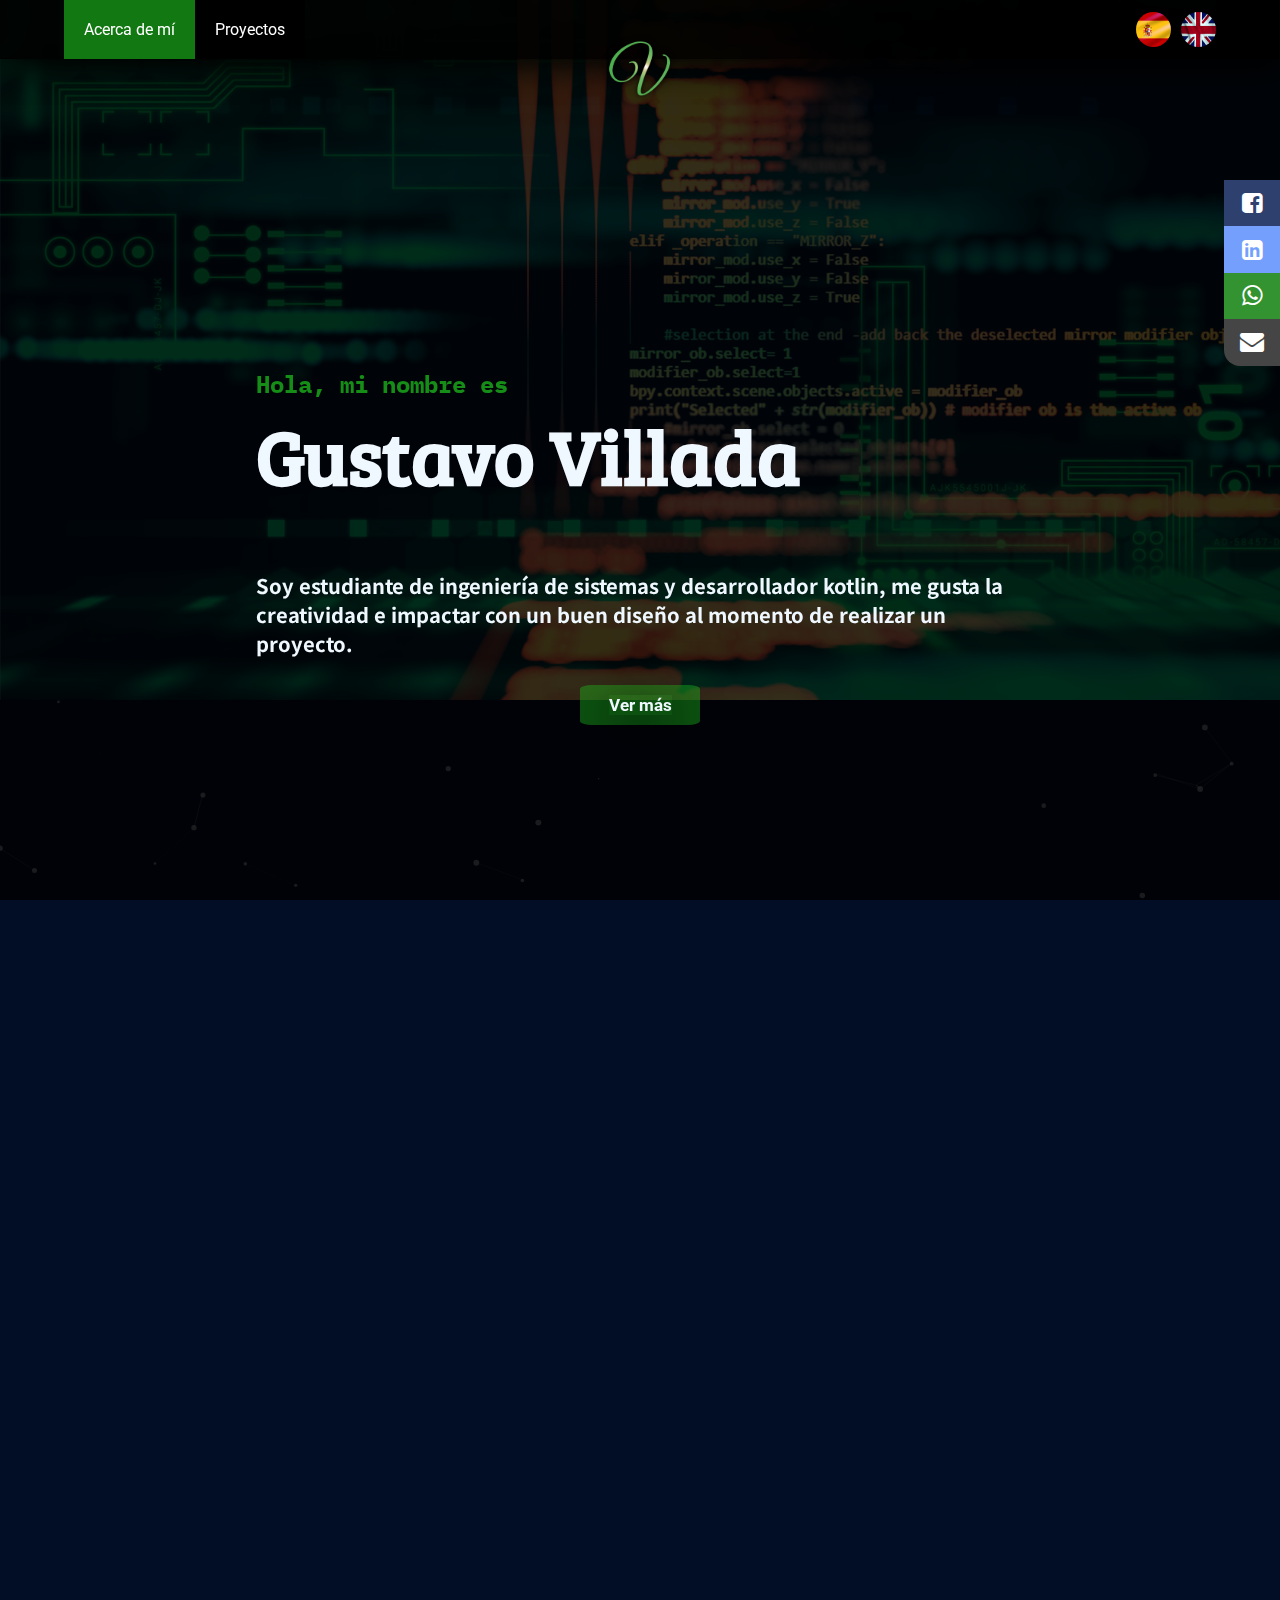
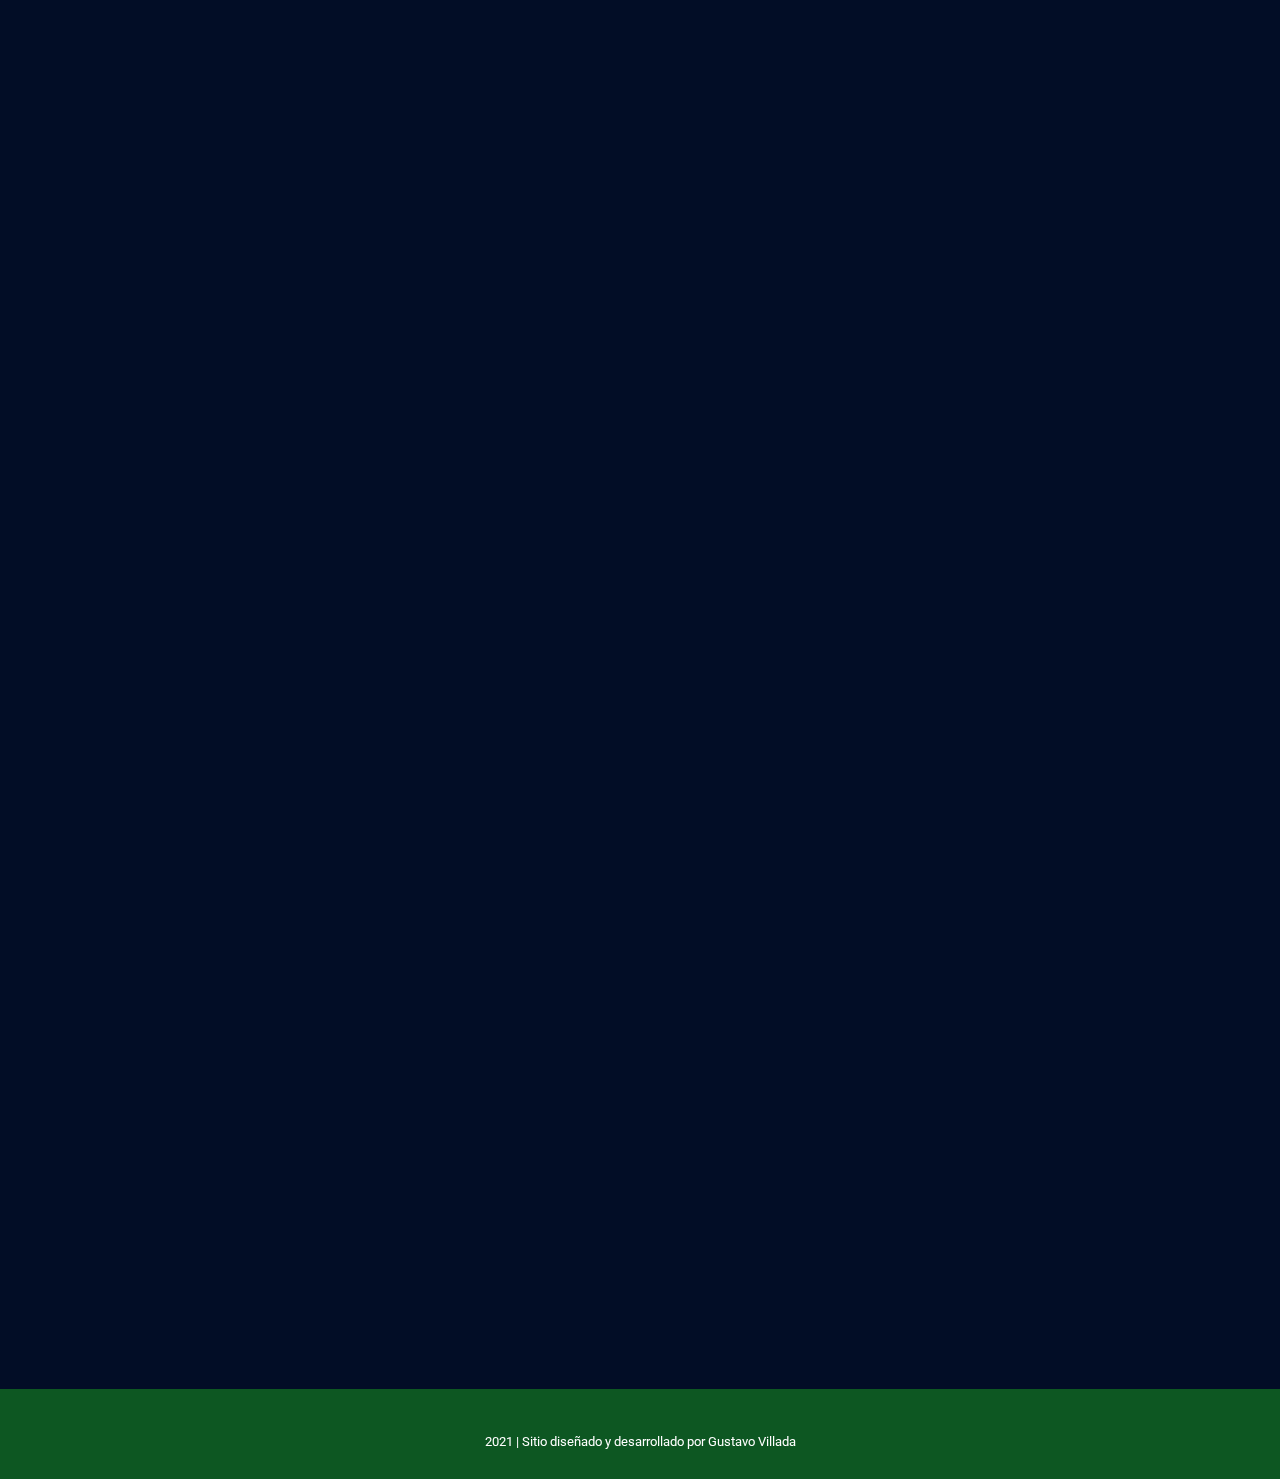
==== commit fc6ee14d: "Update index.html" ====
--- a/index.html
+++ b/index.html
@@ -158,10 +158,10 @@
                        </div>
                        
                        <div class="column--25 seccion--informacion transformar fade_up">
-                            <h4>Aplicación Móvil Android</h4>
+                            <h4>Aplicación Móvil iOS</h4>
                             <a href="https://play.google.com/store/apps/details?id=com.aplication.villaapp&hl=es_419&gl=US" target="_blank"><h2>VillaApp</h2></a>
                             <h3 class="shadow">Es una aplicación móvil para Villa del Carbón, Estado de México, México. Está dirigida para los clientes de los negocios registrados, la cual hace parte del proyecto VillaApp.  </h3>
-                            <h4>| Java | Android Studio | Firebase | Adobe XD |</h4>
+                            <h4>| Dart | Flutter | Firebase | Figma |</h4>
                        
                        </div>
                        
@@ -177,10 +177,10 @@
                        </div>
                        
                        <div class="column--25 seccion--informacion transformar fade_up">
-                            <h4>Aplicación Móvil Android</h4>
-                            <a href="https://play.google.com/store/apps/details?id=com.aplication.villaappvendedor&hl=es_419&gl=US" target="_blank"><h2>VillaApp Vendedor</h2></a>
+                            <h4>Aplicación Móvil iOS</h4>
+                            <a href="https://play.google.com/store/apps/details?id=com.aplication.villaappvendedor&hl=es_419&gl=US" target="_blank"><h2>VillaApp Business</h2></a>
                             <h3 class="shadow">Una aplicación móvil usada por los negocios de Villa del Carbón, Estado de México, México. Es la encargada de que los negocios suban su información comercial, sus productos con las respectivas fotografías, precios y descripciones.</h3>
-                            <h4>| Java | Android Studio | Firebase | Adobe XD |</h4>
+                            <h4>| Dart | Flutter | Firebase | Figma |</h4>
                             
                        </div>
 
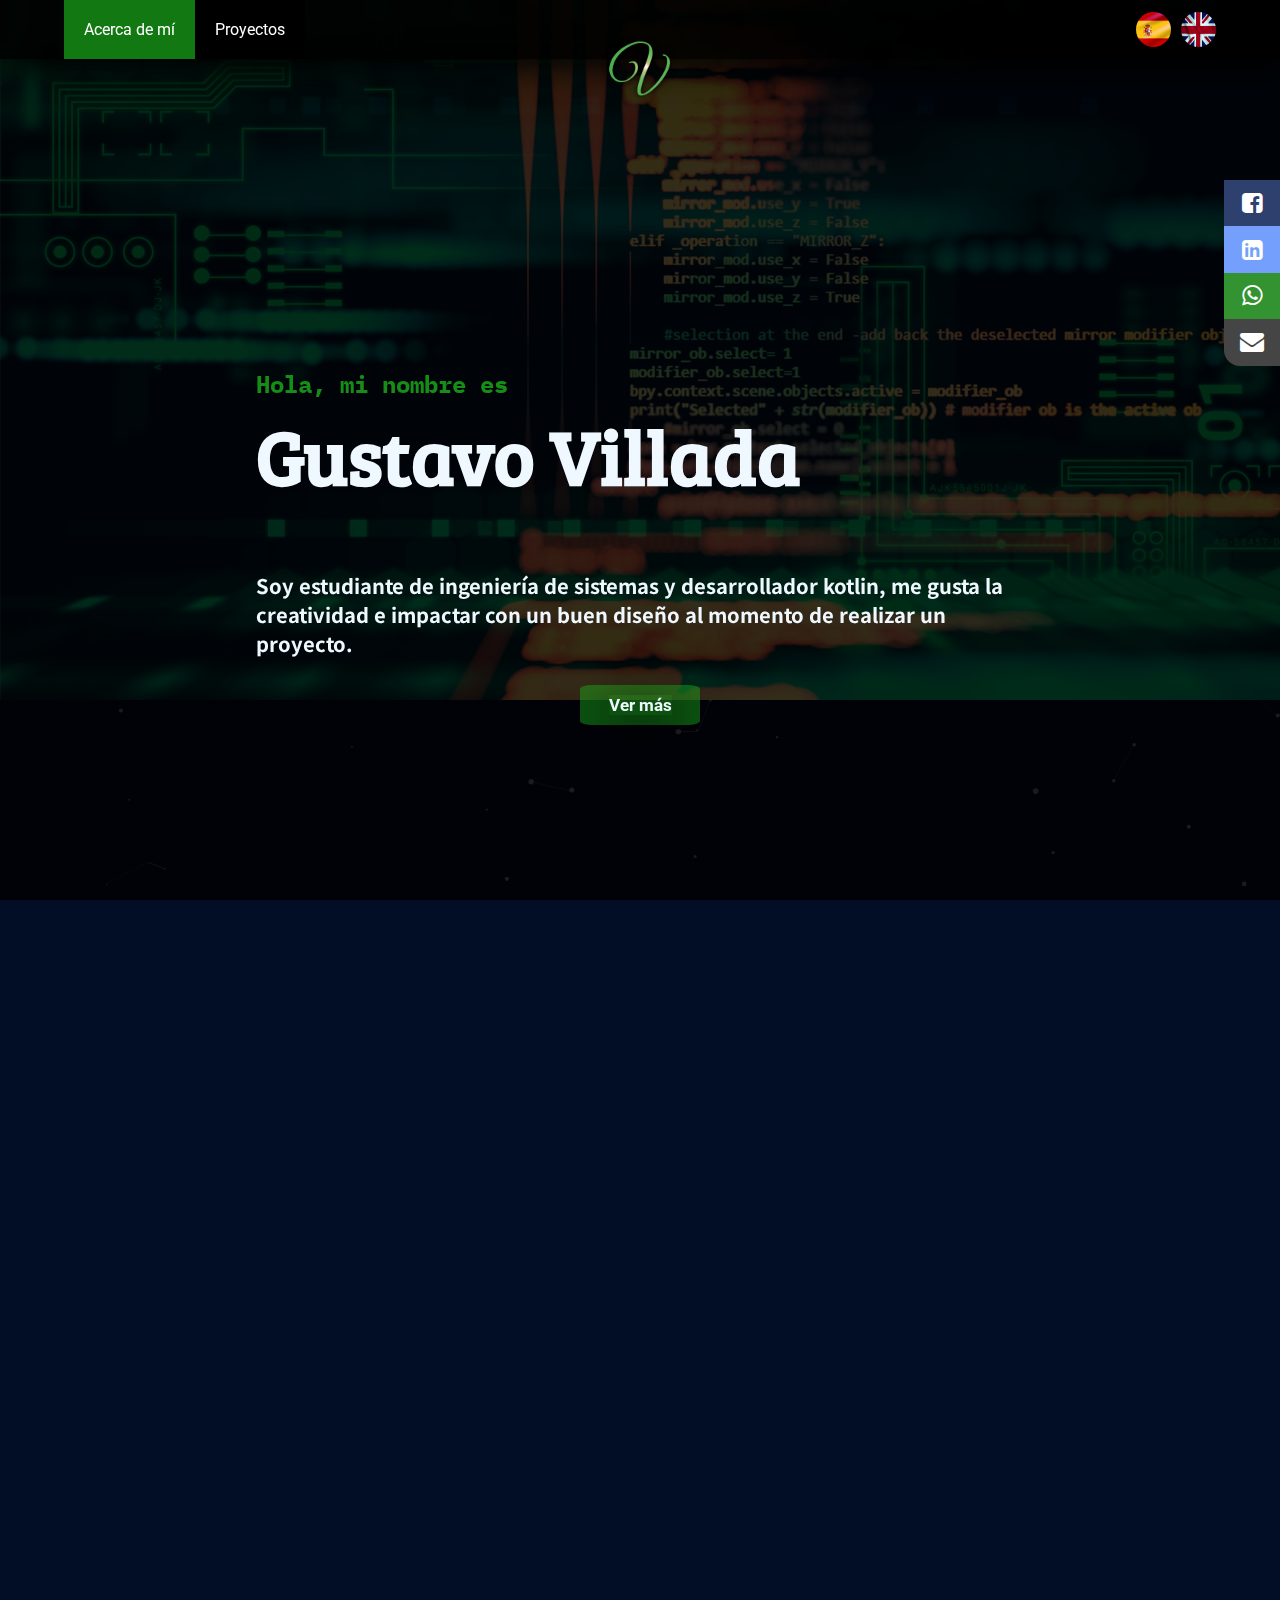
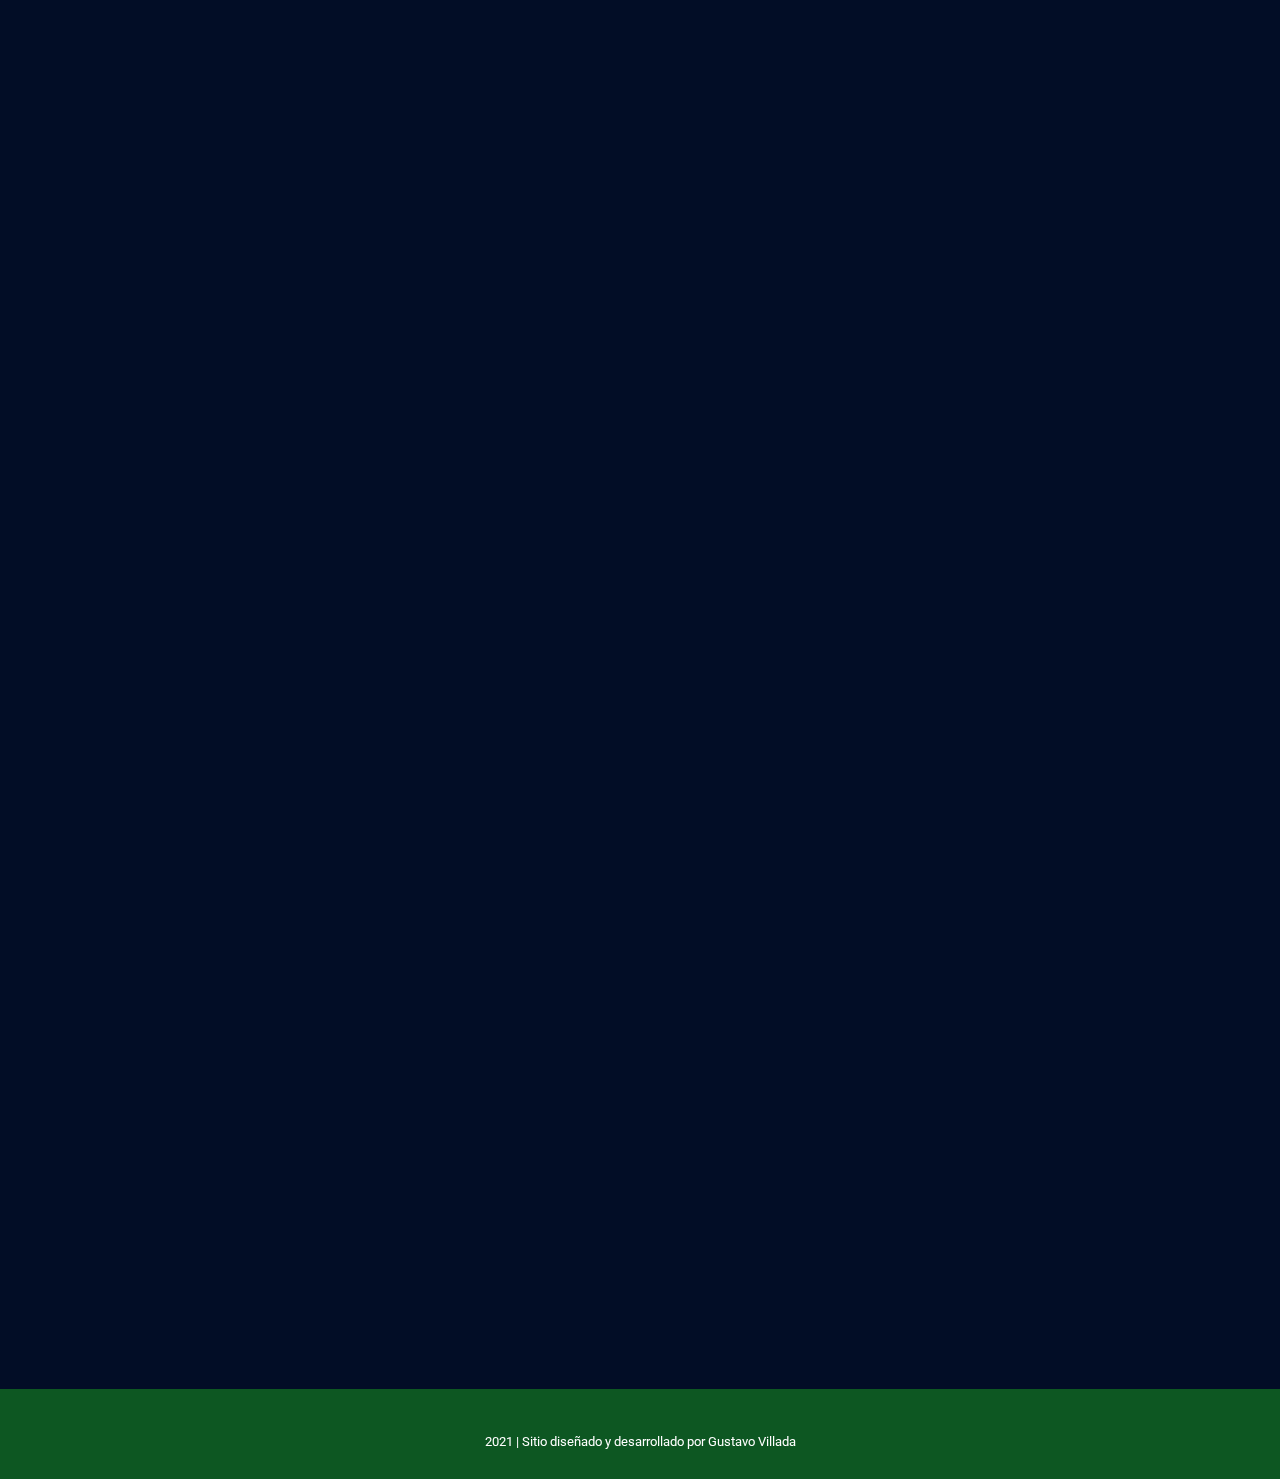
==== commit 83b28a13: "Update index.html" ====
--- a/index.html
+++ b/index.html
@@ -159,7 +159,7 @@
                        
                        <div class="column--25 seccion--informacion transformar fade_up">
                             <h4>Aplicación Móvil iOS</h4>
-                            <a href="https://play.google.com/store/apps/details?id=com.aplication.villaapp&hl=es_419&gl=US" target="_blank"><h2>VillaApp</h2></a>
+                            <a href="https://apps.apple.com/co/app/villaapp/id1616156133" target="_blank"><h2>VillaApp</h2></a>
                             <h3 class="shadow">Es una aplicación móvil para Villa del Carbón, Estado de México, México. Está dirigida para los clientes de los negocios registrados, la cual hace parte del proyecto VillaApp.  </h3>
                             <h4>| Dart | Flutter | Firebase | Figma |</h4>
                        
@@ -178,7 +178,7 @@
                        
                        <div class="column--25 seccion--informacion transformar fade_up">
                             <h4>Aplicación Móvil iOS</h4>
-                            <a href="https://play.google.com/store/apps/details?id=com.aplication.villaappvendedor&hl=es_419&gl=US" target="_blank"><h2>VillaApp Business</h2></a>
+                            <a href="https://apps.apple.com/co/app/villaapp-business/id1617032883" target="_blank"><h2>VillaApp Business</h2></a>
                             <h3 class="shadow">Una aplicación móvil usada por los negocios de Villa del Carbón, Estado de México, México. Es la encargada de que los negocios suban su información comercial, sus productos con las respectivas fotografías, precios y descripciones.</h3>
                             <h4>| Dart | Flutter | Firebase | Figma |</h4>
                             
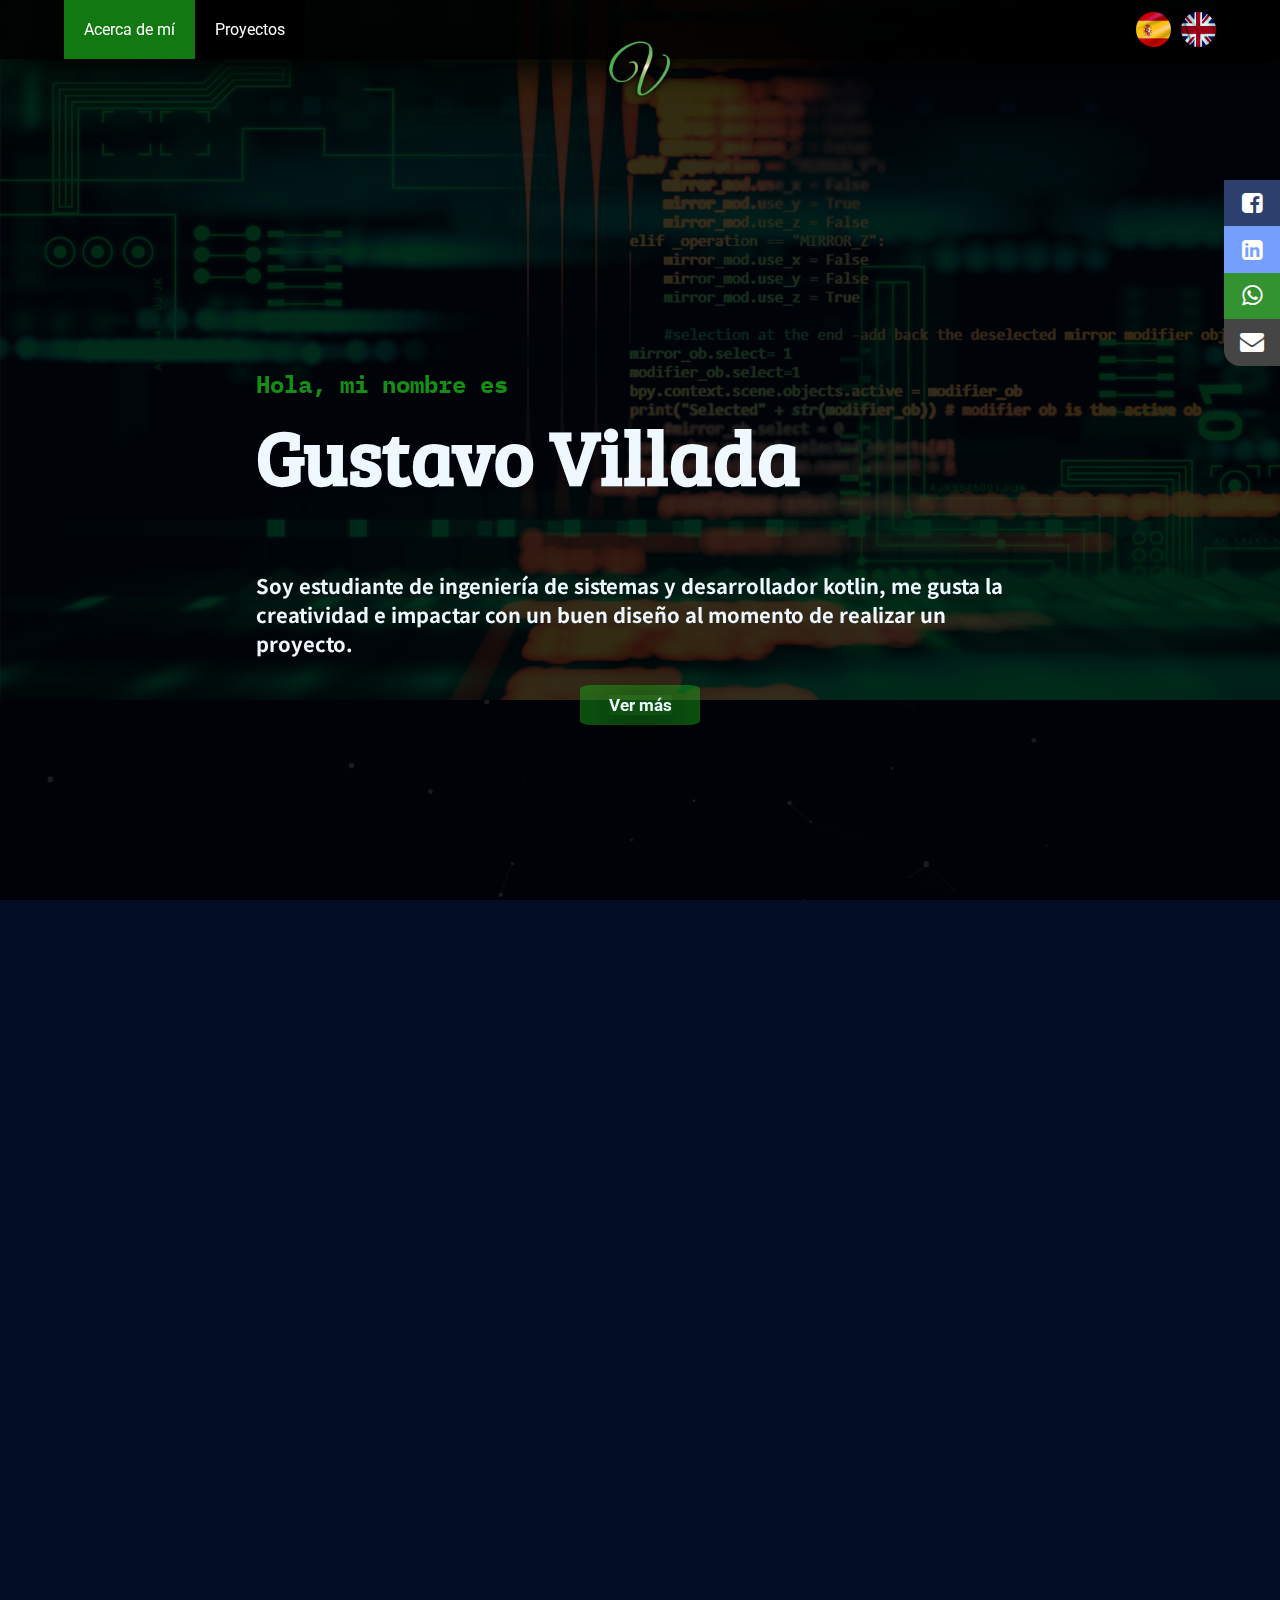
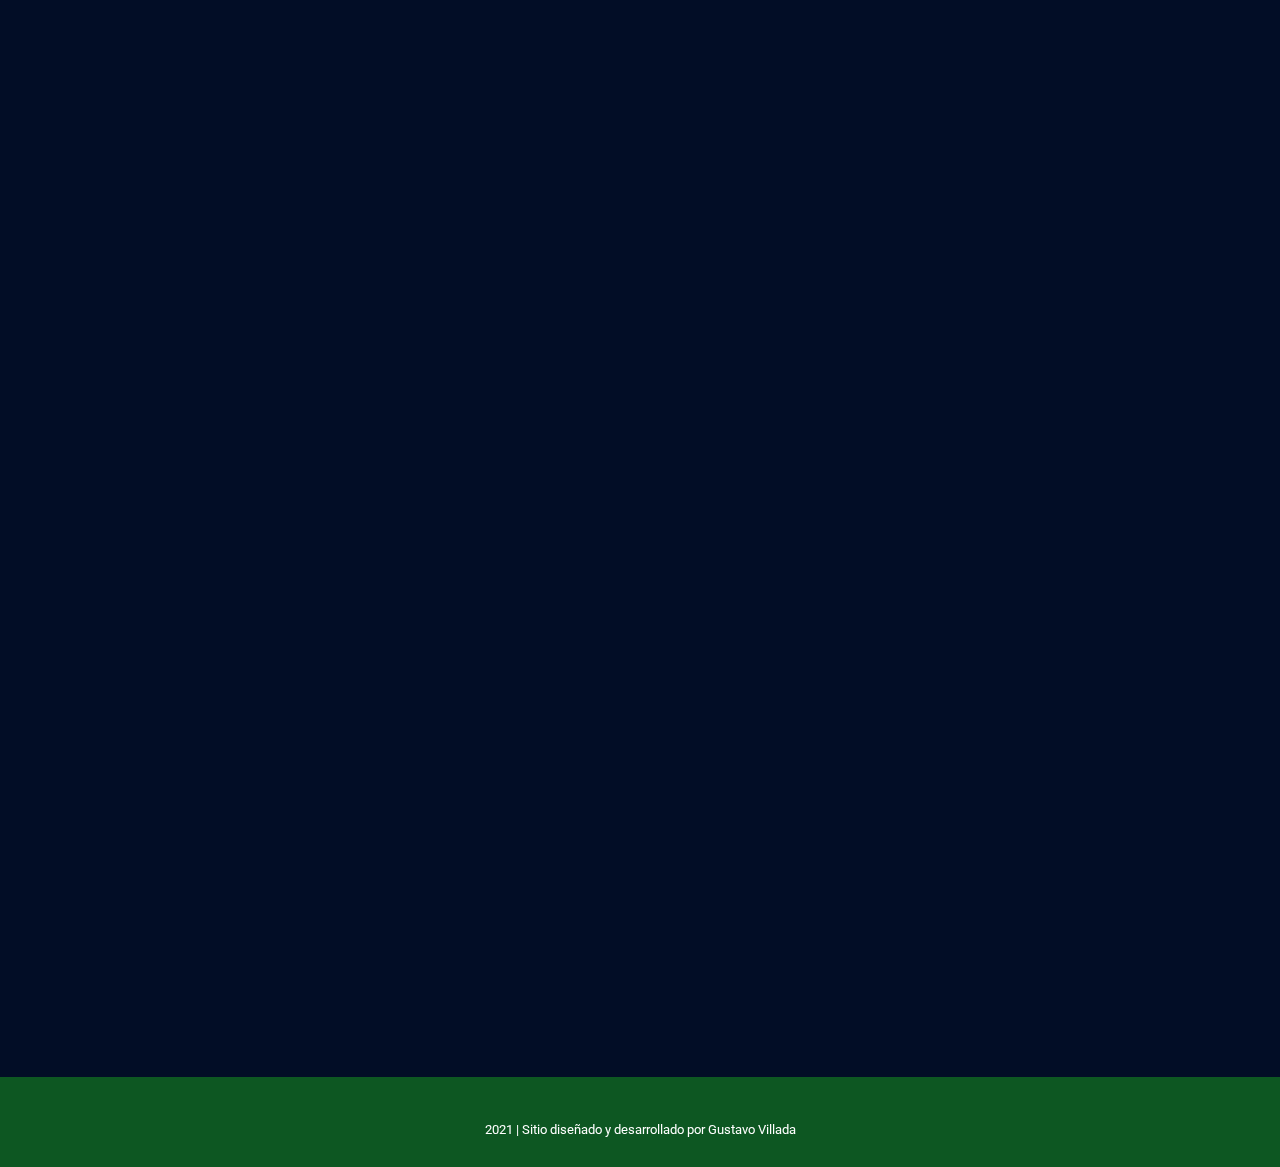
==== commit 1a4335b6: "Update index.html" ====
--- a/index.html
+++ b/index.html
@@ -121,7 +121,7 @@
                   
                    <div class=" container--flex villaapp">
                        <div class="imagen__proyecto column--75 transformar fade_up">
-                           <a href=""><img src="images/proyectos/villaapp.png" alt=""></a>
+                           <a href=""><img src="images/proyectos/villaapp_android.png" alt=""></a>
                        </div>
                        
                        <div class="column--25 seccion--informacion transformar fade_up">
@@ -137,7 +137,7 @@
                                      
                    <div class=" container--flex villaapp ">
                        <div class="imagen__proyecto column--75 transformar fade_up">
-                           <img src="images/proyectos/villaappvendedor.png" alt="">
+                           <img src="images/proyectos/villaapp_business_android.png" alt="">
                        </div>
                        
                        <div class="column--25 seccion--informacion transformar fade_up">
@@ -154,7 +154,7 @@
 		   
 		                      <div class=" container--flex villaapp">
                        <div class="imagen__proyecto column--75 transformar fade_up">
-                           <a href=""><img src="images/proyectos/villaapp.png" alt=""></a>
+                           <a href=""><img src="images/proyectos/villaapp_ios.png" alt=""></a>
                        </div>
                        
                        <div class="column--25 seccion--informacion transformar fade_up">
@@ -173,7 +173,7 @@
                                      
                    <div class=" container--flex villaapp ">
                        <div class="imagen__proyecto column--75 transformar fade_up">
-                           <img src="images/proyectos/villaappvendedor.png" alt="">
+                           <img src="images/proyectos/villaapp_business_ios.png" alt="">
                        </div>
                        
                        <div class="column--25 seccion--informacion transformar fade_up">
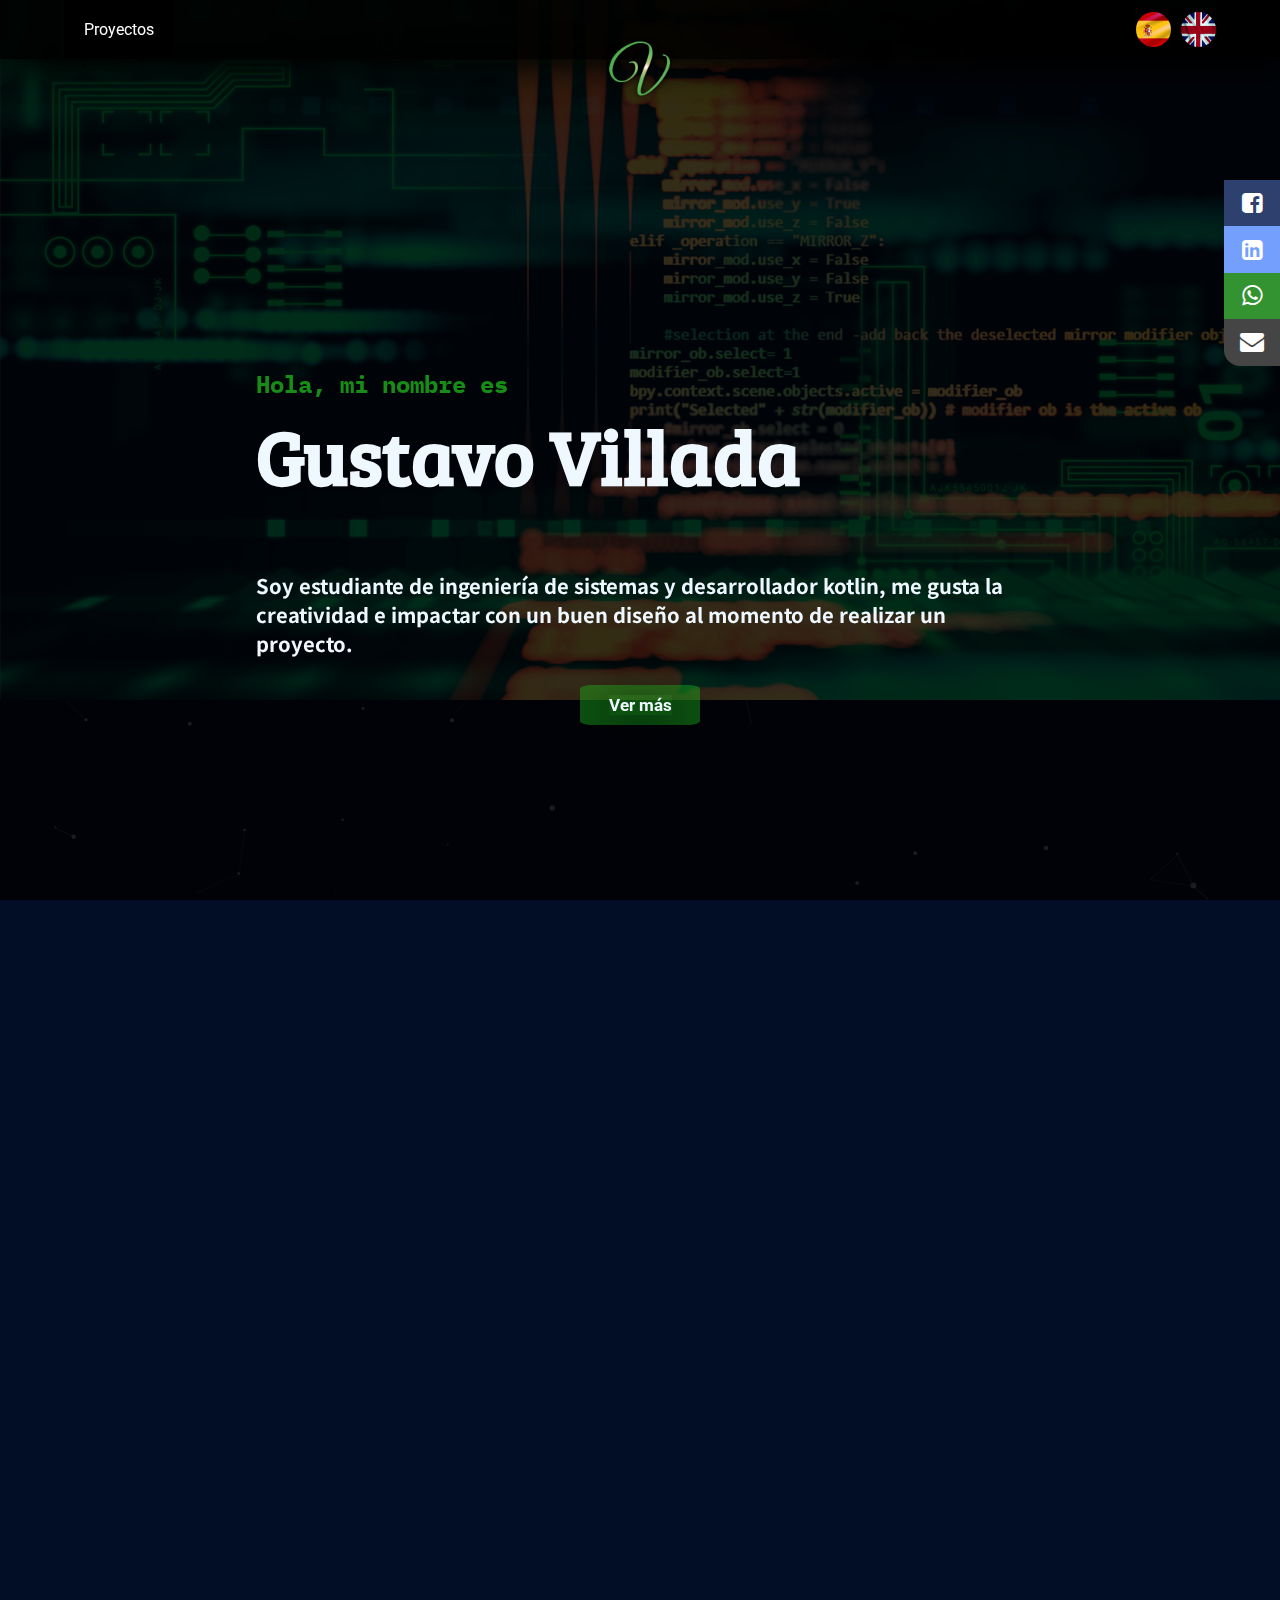
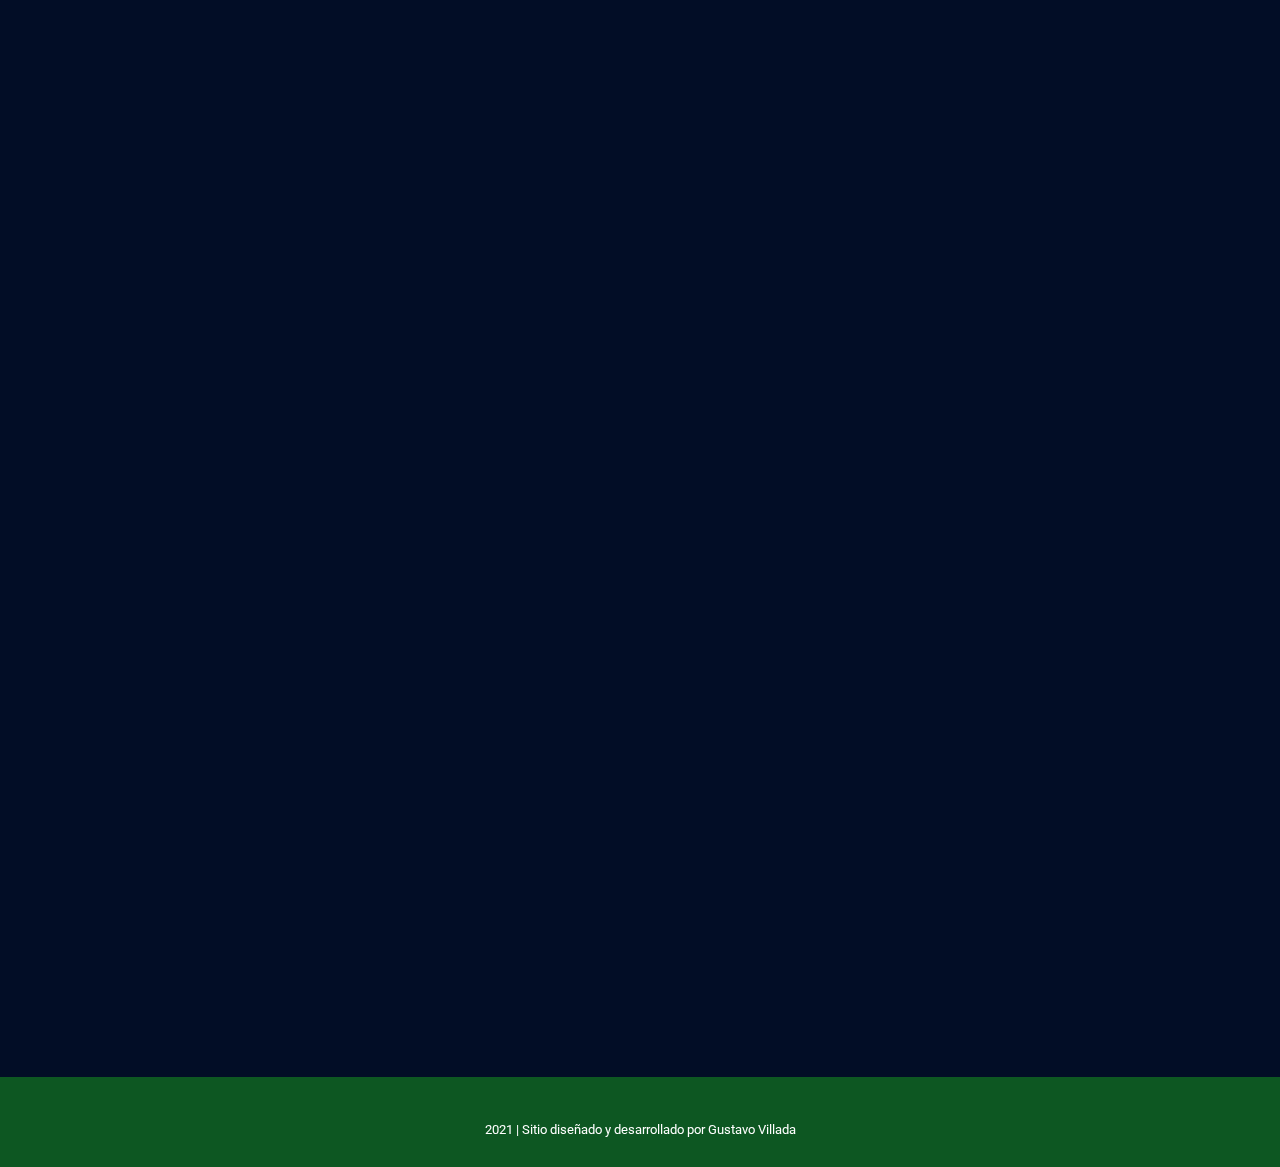
==== commit 77853f50: "Update index.html" ====
--- a/index.html
+++ b/index.html
@@ -60,7 +60,6 @@
                
                 <span class="icon-menu" id="btnmenu"></span>
                 <ul class="menu" id="menu">
-                    <li class="menu__item"><a href="https://gustavovillada2.github.io/pagin/#sec1" class="menu__link menu__link--select">Acerca de mí</a></li>
                     <li class="menu__item"><a href="https://gustavovillada2.github.io/pagin/#sec1" class="menu__link">Proyectos</a></li>
                 </ul>
                 
@@ -68,7 +67,7 @@
                 <div class="social-icon">
                    
                     <a href="https://gustavovillada2.github.io/pagin/" class="social-icon__link"><img src="images/image-spain.jpg" alt="" class="icon-spain"></a>
-                    <a href="https://gustavovillada2.github.io/pagin/en.html" class="social-icon__link"><img src="images/image-United_Kingdom.jpg" alt="" class="icon-english"></a>
+                    <a href="https://gustavovillada2.github.io/pagin/" class="social-icon__link"><img src="images/image-United_Kingdom.jpg" alt="" class="icon-english"></a>
                 </div>    
             </div>
         </nav>   
